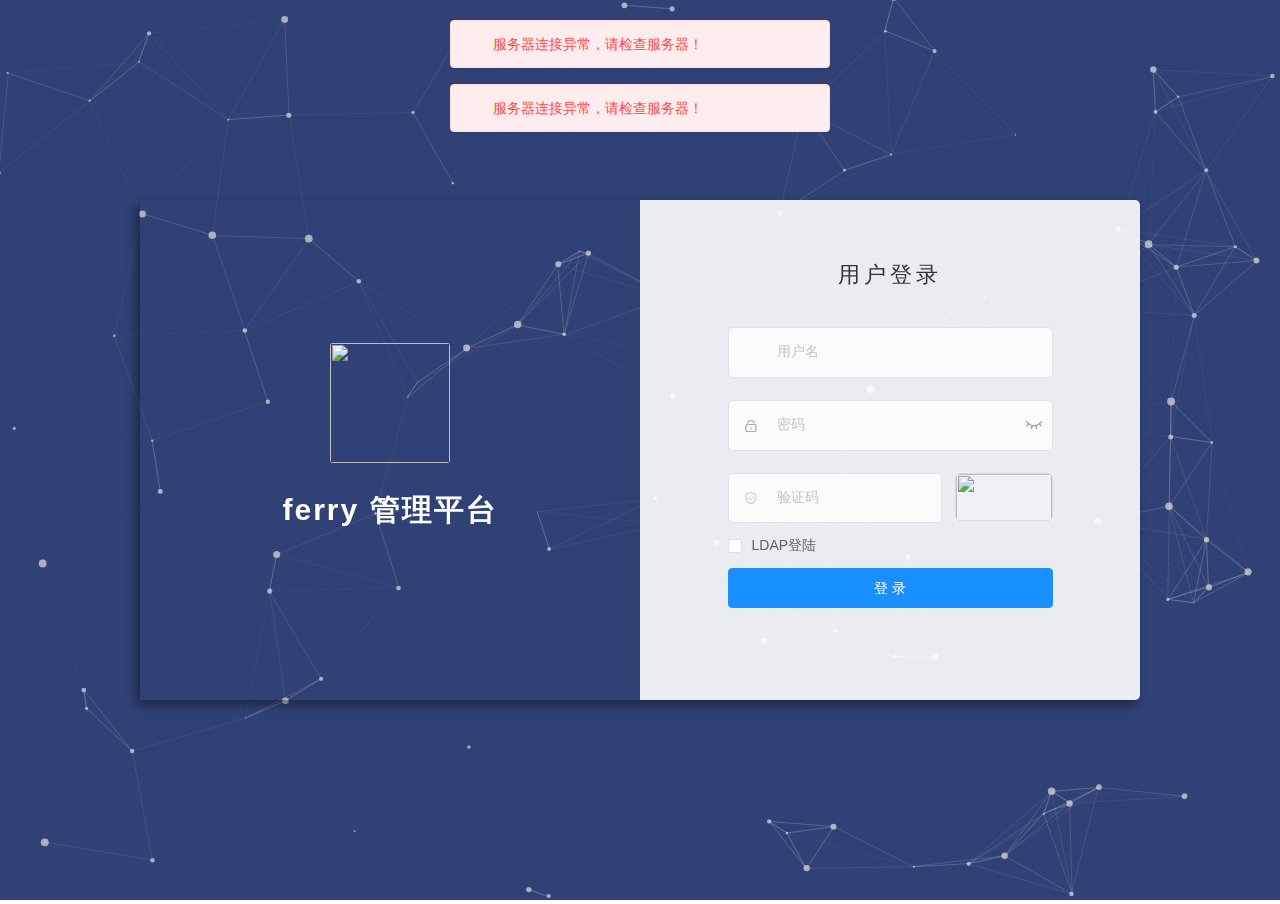
==== template/web/index.html @ cb10deef "feat: update front end" ====
<!DOCTYPE html><html><head><meta charset=utf-8><meta http-equiv=X-UA-Compatible content="IE=edge,chrome=1"><meta name=renderer content=webkit><meta name=viewport content="width=device-width,initial-scale=1,maximum-scale=1,user-scalable=no"><link rel=icon href=/favicon.ico><title>ferry 管理平台 - ferry</title><meta name=keywords content=ferry,vue,gin,go><meta name=description content="FERRY 管理平台"><style>html,
    body,
    #app {
      height: 100%;
      margin: 0px;
      padding: 0px;
    }

    .chromeframe {
      margin: 0.2em 0;
      background: #ccc;
      color: #000;
      padding: 0.2em 0;
    }

    #loader-wrapper {
      position: fixed;
      top: 0;
      left: 0;
      width: 100%;
      height: 100%;
      z-index: 999999;
    }

    #loader {
      display: block;
      position: relative;
      left: 50%;
      top: 50%;
      width: 150px;
      height: 150px;
      margin: -75px 0 0 -75px;
      border-radius: 50%;
      border: 3px solid transparent;
      border-top-color: #FFF;
      -webkit-animation: spin 2s linear infinite;
      -ms-animation: spin 2s linear infinite;
      -moz-animation: spin 2s linear infinite;
      -o-animation: spin 2s linear infinite;
      animation: spin 2s linear infinite;
      z-index: 1001;
    }

    #loader:before {
      content: "";
      position: absolute;
      top: 5px;
      left: 5px;
      right: 5px;
      bottom: 5px;
      border-radius: 50%;
      border: 3px solid transparent;
      border-top-color: #FFF;
      -webkit-animation: spin 3s linear infinite;
      -moz-animation: spin 3s linear infinite;
      -o-animation: spin 3s linear infinite;
      -ms-animation: spin 3s linear infinite;
      animation: spin 3s linear infinite;
    }

    #loader:after {
      content: "";
      position: absolute;
      top: 15px;
      left: 15px;
      right: 15px;
      bottom: 15px;
      border-radius: 50%;
      border: 3px solid transparent;
      border-top-color: #FFF;
      -moz-animation: spin 1.5s linear infinite;
      -o-animation: spin 1.5s linear infinite;
      -ms-animation: spin 1.5s linear infinite;
      -webkit-animation: spin 1.5s linear infinite;
      animation: spin 1.5s linear infinite;
    }


    @-webkit-keyframes spin {
      0% {
        -webkit-transform: rotate(0deg);
        -ms-transform: rotate(0deg);
        transform: rotate(0deg);
      }

      100% {
        -webkit-transform: rotate(360deg);
        -ms-transform: rotate(360deg);
        transform: rotate(360deg);
      }
    }

    @keyframes spin {
      0% {
        -webkit-transform: rotate(0deg);
        -ms-transform: rotate(0deg);
        transform: rotate(0deg);
      }

      100% {
        -webkit-transform: rotate(360deg);
        -ms-transform: rotate(360deg);
        transform: rotate(360deg);
      }
    }


    #loader-wrapper .loader-section {
      position: fixed;
      top: 0;
      width: 51%;
      height: 100%;
      background: #7171C6;
      z-index: 1000;
      -webkit-transform: translateX(0);
      -ms-transform: translateX(0);
      transform: translateX(0);
    }

    #loader-wrapper .loader-section.section-left {
      left: 0;
    }

    #loader-wrapper .loader-section.section-right {
      right: 0;
    }


    .loaded #loader-wrapper .loader-section.section-left {
      -webkit-transform: translateX(-100%);
      -ms-transform: translateX(-100%);
      transform: translateX(-100%);
      -webkit-transition: all 0.7s 0.3s cubic-bezier(0.645, 0.045, 0.355, 1.000);
      transition: all 0.7s 0.3s cubic-bezier(0.645, 0.045, 0.355, 1.000);
    }

    .loaded #loader-wrapper .loader-section.section-right {
      -webkit-transform: translateX(100%);
      -ms-transform: translateX(100%);
      transform: translateX(100%);
      -webkit-transition: all 0.7s 0.3s cubic-bezier(0.645, 0.045, 0.355, 1.000);
      transition: all 0.7s 0.3s cubic-bezier(0.645, 0.045, 0.355, 1.000);
    }

    .loaded #loader {
      opacity: 0;
      -webkit-transition: all 0.3s ease-out;
      transition: all 0.3s ease-out;
    }

    .loaded #loader-wrapper {
      visibility: hidden;
      -webkit-transform: translateY(-100%);
      -ms-transform: translateY(-100%);
      transform: translateY(-100%);
      -webkit-transition: all 0.3s 1s ease-out;
      transition: all 0.3s 1s ease-out;
    }

    .no-js #loader-wrapper {
      display: none;
    }

    .no-js h1 {
      color: #222222;
    }

    #loader-wrapper .load_title {
      font-family: 'Open Sans';
      color: #FFF;
      font-size: 19px;
      width: 100%;
      text-align: center;
      z-index: 9999999999999;
      position: absolute;
      top: 60%;
      opacity: 1;
      line-height: 30px;
    }

    #loader-wrapper .load_title span {
      font-weight: normal;
      font-style: italic;
      font-size: 13px;
      color: #FFF;
      opacity: 0.5;
    }</style><link href=/static/web/css/chunk-libs.e0901c26.css rel=stylesheet><link href=/static/web/css/app.5f72b3eb.css rel=stylesheet></head><body><div id=app><div id=loader-wrapper><div id=loader></div><div class="loader-section section-left"></div><div class="loader-section section-right"></div><div class=load_title>正在加载系统资源，请耐心等待</div></div></div><script src=/static/web/js/chunk-elementUI.62c83063.js></script><script src=/static/web/js/chunk-libs.375d8b83.js></script><script>(function(e){function n(n){for(var r,c,o=n[0],d=n[1],f=n[2],i=0,h=[];i<o.length;i++)c=o[i],u[c]&&h.push(u[c][0]),u[c]=0;for(r in d)Object.prototype.hasOwnProperty.call(d,r)&&(e[r]=d[r]);l&&l(n);while(h.length)h.shift()();return a.push.apply(a,f||[]),t()}function t(){for(var e,n=0;n<a.length;n++){for(var t=a[n],r=!0,c=1;c<t.length;c++){var o=t[c];0!==u[o]&&(r=!1)}r&&(a.splice(n--,1),e=d(d.s=t[0]))}return e}var r={},c={runtime:0},u={runtime:0},a=[];function o(e){return d.p+"static/web/js/"+({}[e]||e)+"."+{"chunk-2d0e2366":"f1804ae4","chunk-192165dd":"1620f5b5","chunk-2d2105d3":"a0b8ae96","chunk-2d230fe7":"50b874d0","chunk-2fb5ed3e":"72dccd5c","chunk-4c5113fa":"12494292","chunk-78a9f8db":"09db3ea7","chunk-3f4dd42e":"168ea0e4","chunk-8debfad4":"c00ed6bb","chunk-642b99a0":"1e5e7e27","chunk-cdb9cfb6":"efd436f4","chunk-23b9c8dc":"74bf1a54","chunk-748b566e":"dafaedc0","chunk-3fcb3aac":"32245bf8","chunk-0f6c8c63":"8adc1be2"}[e]+".js"}function d(n){if(r[n])return r[n].exports;var t=r[n]={i:n,l:!1,exports:{}};return e[n].call(t.exports,t,t.exports,d),t.l=!0,t.exports}d.e=function(e){var n=[],t={"chunk-2fb5ed3e":1,"chunk-78a9f8db":1,"chunk-3f4dd42e":1,"chunk-8debfad4":1,"chunk-642b99a0":1,"chunk-cdb9cfb6":1,"chunk-0f6c8c63":1};c[e]?n.push(c[e]):0!==c[e]&&t[e]&&n.push(c[e]=new Promise((function(n,t){for(var r="static/web/css/"+({}[e]||e)+"."+{"chunk-2d0e2366":"31d6cfe0","chunk-192165dd":"31d6cfe0","chunk-2d2105d3":"31d6cfe0","chunk-2d230fe7":"31d6cfe0","chunk-2fb5ed3e":"b1dd7a76","chunk-4c5113fa":"31d6cfe0","chunk-78a9f8db":"6d575c13","chunk-3f4dd42e":"29450020","chunk-8debfad4":"216217d8","chunk-642b99a0":"1b82a17e","chunk-cdb9cfb6":"8b55eeba","chunk-23b9c8dc":"31d6cfe0","chunk-748b566e":"31d6cfe0","chunk-3fcb3aac":"31d6cfe0","chunk-0f6c8c63":"613b7085"}[e]+".css",u=d.p+r,a=document.getElementsByTagName("link"),o=0;o<a.length;o++){var f=a[o],i=f.getAttribute("data-href")||f.getAttribute("href");if("stylesheet"===f.rel&&(i===r||i===u))return n()}var h=document.getElementsByTagName("style");for(o=0;o<h.length;o++){f=h[o],i=f.getAttribute("data-href");if(i===r||i===u)return n()}var l=document.createElement("link");l.rel="stylesheet",l.type="text/css",l.onload=n,l.onerror=function(n){var r=n&&n.target&&n.target.src||u,a=new Error("Loading CSS chunk "+e+" failed.\n("+r+")");a.request=r,delete c[e],l.parentNode.removeChild(l),t(a)},l.href=u;var b=document.getElementsByTagName("head")[0];b.appendChild(l)})).then((function(){c[e]=0})));var r=u[e];if(0!==r)if(r)n.push(r[2]);else{var a=new Promise((function(n,t){r=u[e]=[n,t]}));n.push(r[2]=a);var f,i=document.createElement("script");i.charset="utf-8",i.timeout=120,d.nc&&i.setAttribute("nonce",d.nc),i.src=o(e),f=function(n){i.onerror=i.onload=null,clearTimeout(h);var t=u[e];if(0!==t){if(t){var r=n&&("load"===n.type?"missing":n.type),c=n&&n.target&&n.target.src,a=new Error("Loading chunk "+e+" failed.\n("+r+": "+c+")");a.type=r,a.request=c,t[1](a)}u[e]=void 0}};var h=setTimeout((function(){f({type:"timeout",target:i})}),12e4);i.onerror=i.onload=f,document.head.appendChild(i)}return Promise.all(n)},d.m=e,d.c=r,d.d=function(e,n,t){d.o(e,n)||Object.defineProperty(e,n,{enumerable:!0,get:t})},d.r=function(e){"undefined"!==typeof Symbol&&Symbol.toStringTag&&Object.defineProperty(e,Symbol.toStringTag,{value:"Module"}),Object.defineProperty(e,"__esModule",{value:!0})},d.t=function(e,n){if(1&n&&(e=d(e)),8&n)return e;if(4&n&&"object"===typeof e&&e&&e.__esModule)return e;var t=Object.create(null);if(d.r(t),Object.defineProperty(t,"default",{enumerable:!0,value:e}),2&n&&"string"!=typeof e)for(var r in e)d.d(t,r,function(n){return e[n]}.bind(null,r));return t},d.n=function(e){var n=e&&e.__esModule?function(){return e["default"]}:function(){return e};return d.d(n,"a",n),n},d.o=function(e,n){return Object.prototype.hasOwnProperty.call(e,n)},d.p="/",d.oe=function(e){throw console.error(e),e};var f=window["webpackJsonp"]=window["webpackJsonp"]||[],i=f.push.bind(f);f.push=n,f=f.slice();for(var h=0;h<f.length;h++)n(f[h]);var l=i;t()})([]);</script><script src=/static/web/js/app.0653412d.js></script></body></html>
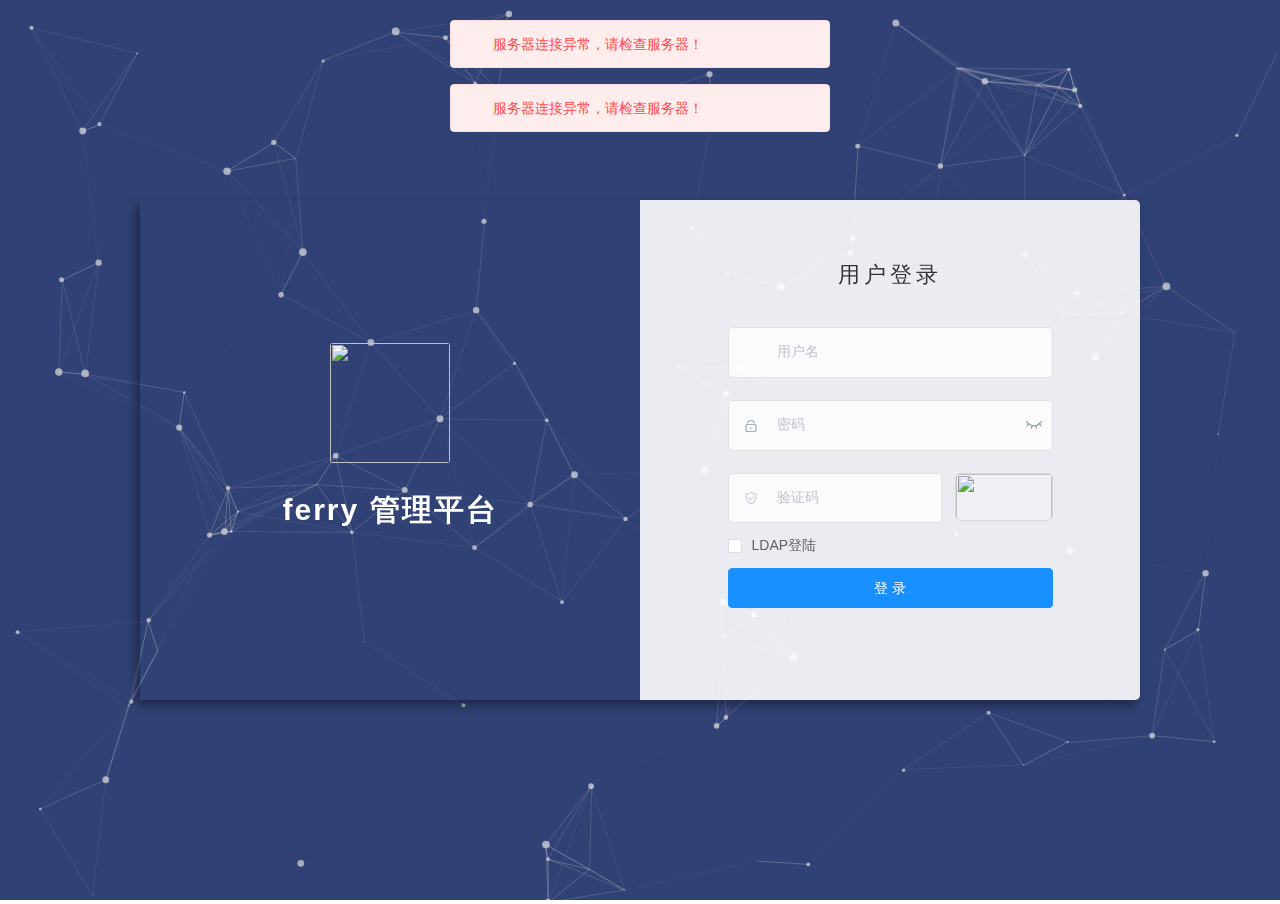
==== commit 182355e0: "feat: update front end" ====
--- a/template/web/index.html
+++ b/template/web/index.html
@@ -184,4 +184,4 @@
       font-size: 13px;
       color: #FFF;
       opacity: 0.5;
-    }</style><link href=/static/web/css/chunk-libs.e0901c26.css rel=stylesheet><link href=/static/web/css/app.5f72b3eb.css rel=stylesheet></head><body><div id=app><div id=loader-wrapper><div id=loader></div><div class="loader-section section-left"></div><div class="loader-section section-right"></div><div class=load_title>正在加载系统资源，请耐心等待</div></div></div><script src=/static/web/js/chunk-elementUI.62c83063.js></script><script src=/static/web/js/chunk-libs.375d8b83.js></script><script>(function(e){function n(n){for(var r,c,o=n[0],d=n[1],f=n[2],i=0,h=[];i<o.length;i++)c=o[i],u[c]&&h.push(u[c][0]),u[c]=0;for(r in d)Object.prototype.hasOwnProperty.call(d,r)&&(e[r]=d[r]);l&&l(n);while(h.length)h.shift()();return a.push.apply(a,f||[]),t()}function t(){for(var e,n=0;n<a.length;n++){for(var t=a[n],r=!0,c=1;c<t.length;c++){var o=t[c];0!==u[o]&&(r=!1)}r&&(a.splice(n--,1),e=d(d.s=t[0]))}return e}var r={},c={runtime:0},u={runtime:0},a=[];function o(e){return d.p+"static/web/js/"+({}[e]||e)+"."+{"chunk-2d0e2366":"f1804ae4","chunk-192165dd":"1620f5b5","chunk-2d2105d3":"a0b8ae96","chunk-2d230fe7":"50b874d0","chunk-2fb5ed3e":"72dccd5c","chunk-4c5113fa":"12494292","chunk-78a9f8db":"09db3ea7","chunk-3f4dd42e":"168ea0e4","chunk-8debfad4":"c00ed6bb","chunk-642b99a0":"1e5e7e27","chunk-cdb9cfb6":"efd436f4","chunk-23b9c8dc":"74bf1a54","chunk-748b566e":"dafaedc0","chunk-3fcb3aac":"32245bf8","chunk-0f6c8c63":"8adc1be2"}[e]+".js"}function d(n){if(r[n])return r[n].exports;var t=r[n]={i:n,l:!1,exports:{}};return e[n].call(t.exports,t,t.exports,d),t.l=!0,t.exports}d.e=function(e){var n=[],t={"chunk-2fb5ed3e":1,"chunk-78a9f8db":1,"chunk-3f4dd42e":1,"chunk-8debfad4":1,"chunk-642b99a0":1,"chunk-cdb9cfb6":1,"chunk-0f6c8c63":1};c[e]?n.push(c[e]):0!==c[e]&&t[e]&&n.push(c[e]=new Promise((function(n,t){for(var r="static/web/css/"+({}[e]||e)+"."+{"chunk-2d0e2366":"31d6cfe0","chunk-192165dd":"31d6cfe0","chunk-2d2105d3":"31d6cfe0","chunk-2d230fe7":"31d6cfe0","chunk-2fb5ed3e":"b1dd7a76","chunk-4c5113fa":"31d6cfe0","chunk-78a9f8db":"6d575c13","chunk-3f4dd42e":"29450020","chunk-8debfad4":"216217d8","chunk-642b99a0":"1b82a17e","chunk-cdb9cfb6":"8b55eeba","chunk-23b9c8dc":"31d6cfe0","chunk-748b566e":"31d6cfe0","chunk-3fcb3aac":"31d6cfe0","chunk-0f6c8c63":"613b7085"}[e]+".css",u=d.p+r,a=document.getElementsByTagName("link"),o=0;o<a.length;o++){var f=a[o],i=f.getAttribute("data-href")||f.getAttribute("href");if("stylesheet"===f.rel&&(i===r||i===u))return n()}var h=document.getElementsByTagName("style");for(o=0;o<h.length;o++){f=h[o],i=f.getAttribute("data-href");if(i===r||i===u)return n()}var l=document.createElement("link");l.rel="stylesheet",l.type="text/css",l.onload=n,l.onerror=function(n){var r=n&&n.target&&n.target.src||u,a=new Error("Loading CSS chunk "+e+" failed.\n("+r+")");a.request=r,delete c[e],l.parentNode.removeChild(l),t(a)},l.href=u;var b=document.getElementsByTagName("head")[0];b.appendChild(l)})).then((function(){c[e]=0})));var r=u[e];if(0!==r)if(r)n.push(r[2]);else{var a=new Promise((function(n,t){r=u[e]=[n,t]}));n.push(r[2]=a);var f,i=document.createElement("script");i.charset="utf-8",i.timeout=120,d.nc&&i.setAttribute("nonce",d.nc),i.src=o(e),f=function(n){i.onerror=i.onload=null,clearTimeout(h);var t=u[e];if(0!==t){if(t){var r=n&&("load"===n.type?"missing":n.type),c=n&&n.target&&n.target.src,a=new Error("Loading chunk "+e+" failed.\n("+r+": "+c+")");a.type=r,a.request=c,t[1](a)}u[e]=void 0}};var h=setTimeout((function(){f({type:"timeout",target:i})}),12e4);i.onerror=i.onload=f,document.head.appendChild(i)}return Promise.all(n)},d.m=e,d.c=r,d.d=function(e,n,t){d.o(e,n)||Object.defineProperty(e,n,{enumerable:!0,get:t})},d.r=function(e){"undefined"!==typeof Symbol&&Symbol.toStringTag&&Object.defineProperty(e,Symbol.toStringTag,{value:"Module"}),Object.defineProperty(e,"__esModule",{value:!0})},d.t=function(e,n){if(1&n&&(e=d(e)),8&n)return e;if(4&n&&"object"===typeof e&&e&&e.__esModule)return e;var t=Object.create(null);if(d.r(t),Object.defineProperty(t,"default",{enumerable:!0,value:e}),2&n&&"string"!=typeof e)for(var r in e)d.d(t,r,function(n){return e[n]}.bind(null,r));return t},d.n=function(e){var n=e&&e.__esModule?function(){return e["default"]}:function(){return e};return d.d(n,"a",n),n},d.o=function(e,n){return Object.prototype.hasOwnProperty.call(e,n)},d.p="/",d.oe=function(e){throw console.error(e),e};var f=window["webpackJsonp"]=window["webpackJsonp"]||[],i=f.push.bind(f);f.push=n,f=f.slice();for(var h=0;h<f.length;h++)n(f[h]);var l=i;t()})([]);</script><script src=/static/web/js/app.0653412d.js></script></body></html>+    }</style><link href=/static/web/css/chunk-libs.e0901c26.css rel=stylesheet><link href=/static/web/css/app.5f72b3eb.css rel=stylesheet></head><body><div id=app><div id=loader-wrapper><div id=loader></div><div class="loader-section section-left"></div><div class="loader-section section-right"></div><div class=load_title>正在加载系统资源，请耐心等待</div></div></div><script src=/static/web/js/chunk-elementUI.62c83063.js></script><script src=/static/web/js/chunk-libs.375d8b83.js></script><script>(function(e){function n(n){for(var r,c,o=n[0],d=n[1],f=n[2],i=0,h=[];i<o.length;i++)c=o[i],u[c]&&h.push(u[c][0]),u[c]=0;for(r in d)Object.prototype.hasOwnProperty.call(d,r)&&(e[r]=d[r]);l&&l(n);while(h.length)h.shift()();return a.push.apply(a,f||[]),t()}function t(){for(var e,n=0;n<a.length;n++){for(var t=a[n],r=!0,c=1;c<t.length;c++){var o=t[c];0!==u[o]&&(r=!1)}r&&(a.splice(n--,1),e=d(d.s=t[0]))}return e}var r={},c={runtime:0},u={runtime:0},a=[];function o(e){return d.p+"static/web/js/"+({}[e]||e)+"."+{"chunk-2d0e2366":"f1804ae4","chunk-192165dd":"cb90a389","chunk-2d2105d3":"a0b8ae96","chunk-2d230fe7":"50b874d0","chunk-2fb5ed3e":"72dccd5c","chunk-4c5113fa":"12494292","chunk-78a9f8db":"09db3ea7","chunk-3f4dd42e":"9ab95e9f","chunk-8debfad4":"c00ed6bb","chunk-642b99a0":"1e5e7e27","chunk-cdb9cfb6":"efd436f4","chunk-23b9c8dc":"74bf1a54","chunk-748b566e":"dafaedc0","chunk-3fcb3aac":"32245bf8","chunk-0f6c8c63":"8adc1be2"}[e]+".js"}function d(n){if(r[n])return r[n].exports;var t=r[n]={i:n,l:!1,exports:{}};return e[n].call(t.exports,t,t.exports,d),t.l=!0,t.exports}d.e=function(e){var n=[],t={"chunk-2fb5ed3e":1,"chunk-78a9f8db":1,"chunk-3f4dd42e":1,"chunk-8debfad4":1,"chunk-642b99a0":1,"chunk-cdb9cfb6":1,"chunk-0f6c8c63":1};c[e]?n.push(c[e]):0!==c[e]&&t[e]&&n.push(c[e]=new Promise((function(n,t){for(var r="static/web/css/"+({}[e]||e)+"."+{"chunk-2d0e2366":"31d6cfe0","chunk-192165dd":"31d6cfe0","chunk-2d2105d3":"31d6cfe0","chunk-2d230fe7":"31d6cfe0","chunk-2fb5ed3e":"b1dd7a76","chunk-4c5113fa":"31d6cfe0","chunk-78a9f8db":"6d575c13","chunk-3f4dd42e":"29450020","chunk-8debfad4":"216217d8","chunk-642b99a0":"1b82a17e","chunk-cdb9cfb6":"8b55eeba","chunk-23b9c8dc":"31d6cfe0","chunk-748b566e":"31d6cfe0","chunk-3fcb3aac":"31d6cfe0","chunk-0f6c8c63":"613b7085"}[e]+".css",u=d.p+r,a=document.getElementsByTagName("link"),o=0;o<a.length;o++){var f=a[o],i=f.getAttribute("data-href")||f.getAttribute("href");if("stylesheet"===f.rel&&(i===r||i===u))return n()}var h=document.getElementsByTagName("style");for(o=0;o<h.length;o++){f=h[o],i=f.getAttribute("data-href");if(i===r||i===u)return n()}var l=document.createElement("link");l.rel="stylesheet",l.type="text/css",l.onload=n,l.onerror=function(n){var r=n&&n.target&&n.target.src||u,a=new Error("Loading CSS chunk "+e+" failed.\n("+r+")");a.request=r,delete c[e],l.parentNode.removeChild(l),t(a)},l.href=u;var b=document.getElementsByTagName("head")[0];b.appendChild(l)})).then((function(){c[e]=0})));var r=u[e];if(0!==r)if(r)n.push(r[2]);else{var a=new Promise((function(n,t){r=u[e]=[n,t]}));n.push(r[2]=a);var f,i=document.createElement("script");i.charset="utf-8",i.timeout=120,d.nc&&i.setAttribute("nonce",d.nc),i.src=o(e),f=function(n){i.onerror=i.onload=null,clearTimeout(h);var t=u[e];if(0!==t){if(t){var r=n&&("load"===n.type?"missing":n.type),c=n&&n.target&&n.target.src,a=new Error("Loading chunk "+e+" failed.\n("+r+": "+c+")");a.type=r,a.request=c,t[1](a)}u[e]=void 0}};var h=setTimeout((function(){f({type:"timeout",target:i})}),12e4);i.onerror=i.onload=f,document.head.appendChild(i)}return Promise.all(n)},d.m=e,d.c=r,d.d=function(e,n,t){d.o(e,n)||Object.defineProperty(e,n,{enumerable:!0,get:t})},d.r=function(e){"undefined"!==typeof Symbol&&Symbol.toStringTag&&Object.defineProperty(e,Symbol.toStringTag,{value:"Module"}),Object.defineProperty(e,"__esModule",{value:!0})},d.t=function(e,n){if(1&n&&(e=d(e)),8&n)return e;if(4&n&&"object"===typeof e&&e&&e.__esModule)return e;var t=Object.create(null);if(d.r(t),Object.defineProperty(t,"default",{enumerable:!0,value:e}),2&n&&"string"!=typeof e)for(var r in e)d.d(t,r,function(n){return e[n]}.bind(null,r));return t},d.n=function(e){var n=e&&e.__esModule?function(){return e["default"]}:function(){return e};return d.d(n,"a",n),n},d.o=function(e,n){return Object.prototype.hasOwnProperty.call(e,n)},d.p="/",d.oe=function(e){throw console.error(e),e};var f=window["webpackJsonp"]=window["webpackJsonp"]||[],i=f.push.bind(f);f.push=n,f=f.slice();for(var h=0;h<f.length;h++)n(f[h]);var l=i;t()})([]);</script><script src=/static/web/js/app.78162c06.js></script></body></html>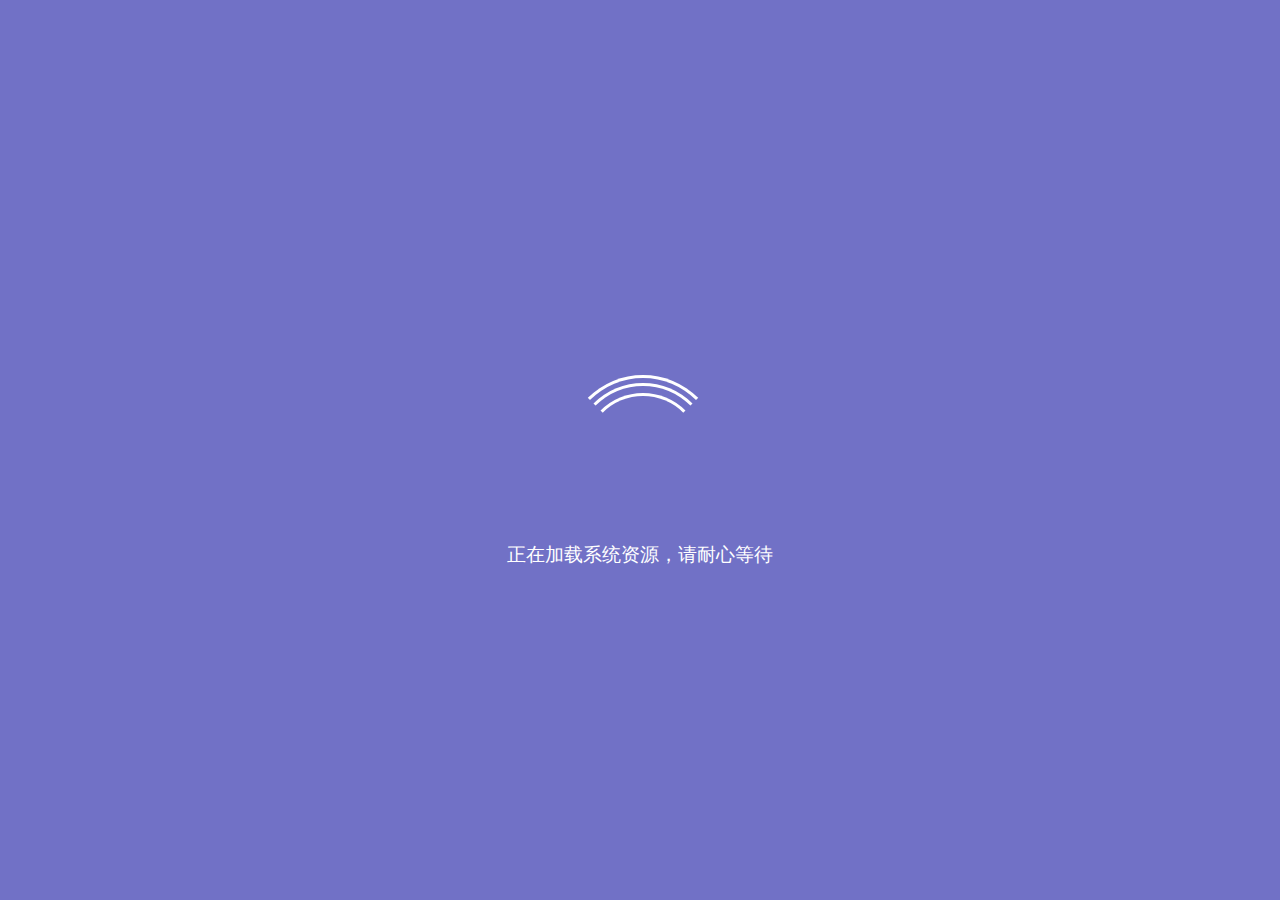
==== commit 858f8933: "fix: 调整代码" ====
--- a/template/web/index.html
+++ b/template/web/index.html
@@ -184,4 +184,4 @@
       font-size: 13px;
       color: #FFF;
       opacity: 0.5;
-    }</style><link href=/static/web/css/chunk-libs.e0901c26.css rel=stylesheet><link href=/static/web/css/app.5f72b3eb.css rel=stylesheet></head><body><div id=app><div id=loader-wrapper><div id=loader></div><div class="loader-section section-left"></div><div class="loader-section section-right"></div><div class=load_title>正在加载系统资源，请耐心等待</div></div></div><script src=/static/web/js/chunk-elementUI.62c83063.js></script><script src=/static/web/js/chunk-libs.375d8b83.js></script><script>(function(e){function n(n){for(var r,c,o=n[0],d=n[1],f=n[2],i=0,h=[];i<o.length;i++)c=o[i],u[c]&&h.push(u[c][0]),u[c]=0;for(r in d)Object.prototype.hasOwnProperty.call(d,r)&&(e[r]=d[r]);l&&l(n);while(h.length)h.shift()();return a.push.apply(a,f||[]),t()}function t(){for(var e,n=0;n<a.length;n++){for(var t=a[n],r=!0,c=1;c<t.length;c++){var o=t[c];0!==u[o]&&(r=!1)}r&&(a.splice(n--,1),e=d(d.s=t[0]))}return e}var r={},c={runtime:0},u={runtime:0},a=[];function o(e){return d.p+"static/web/js/"+({}[e]||e)+"."+{"chunk-2d0e2366":"f1804ae4","chunk-192165dd":"cb90a389","chunk-2d2105d3":"a0b8ae96","chunk-2d230fe7":"50b874d0","chunk-2fb5ed3e":"72dccd5c","chunk-4c5113fa":"12494292","chunk-78a9f8db":"09db3ea7","chunk-3f4dd42e":"9ab95e9f","chunk-8debfad4":"c00ed6bb","chunk-642b99a0":"1e5e7e27","chunk-cdb9cfb6":"efd436f4","chunk-23b9c8dc":"74bf1a54","chunk-748b566e":"dafaedc0","chunk-3fcb3aac":"32245bf8","chunk-0f6c8c63":"8adc1be2"}[e]+".js"}function d(n){if(r[n])return r[n].exports;var t=r[n]={i:n,l:!1,exports:{}};return e[n].call(t.exports,t,t.exports,d),t.l=!0,t.exports}d.e=function(e){var n=[],t={"chunk-2fb5ed3e":1,"chunk-78a9f8db":1,"chunk-3f4dd42e":1,"chunk-8debfad4":1,"chunk-642b99a0":1,"chunk-cdb9cfb6":1,"chunk-0f6c8c63":1};c[e]?n.push(c[e]):0!==c[e]&&t[e]&&n.push(c[e]=new Promise((function(n,t){for(var r="static/web/css/"+({}[e]||e)+"."+{"chunk-2d0e2366":"31d6cfe0","chunk-192165dd":"31d6cfe0","chunk-2d2105d3":"31d6cfe0","chunk-2d230fe7":"31d6cfe0","chunk-2fb5ed3e":"b1dd7a76","chunk-4c5113fa":"31d6cfe0","chunk-78a9f8db":"6d575c13","chunk-3f4dd42e":"29450020","chunk-8debfad4":"216217d8","chunk-642b99a0":"1b82a17e","chunk-cdb9cfb6":"8b55eeba","chunk-23b9c8dc":"31d6cfe0","chunk-748b566e":"31d6cfe0","chunk-3fcb3aac":"31d6cfe0","chunk-0f6c8c63":"613b7085"}[e]+".css",u=d.p+r,a=document.getElementsByTagName("link"),o=0;o<a.length;o++){var f=a[o],i=f.getAttribute("data-href")||f.getAttribute("href");if("stylesheet"===f.rel&&(i===r||i===u))return n()}var h=document.getElementsByTagName("style");for(o=0;o<h.length;o++){f=h[o],i=f.getAttribute("data-href");if(i===r||i===u)return n()}var l=document.createElement("link");l.rel="stylesheet",l.type="text/css",l.onload=n,l.onerror=function(n){var r=n&&n.target&&n.target.src||u,a=new Error("Loading CSS chunk "+e+" failed.\n("+r+")");a.request=r,delete c[e],l.parentNode.removeChild(l),t(a)},l.href=u;var b=document.getElementsByTagName("head")[0];b.appendChild(l)})).then((function(){c[e]=0})));var r=u[e];if(0!==r)if(r)n.push(r[2]);else{var a=new Promise((function(n,t){r=u[e]=[n,t]}));n.push(r[2]=a);var f,i=document.createElement("script");i.charset="utf-8",i.timeout=120,d.nc&&i.setAttribute("nonce",d.nc),i.src=o(e),f=function(n){i.onerror=i.onload=null,clearTimeout(h);var t=u[e];if(0!==t){if(t){var r=n&&("load"===n.type?"missing":n.type),c=n&&n.target&&n.target.src,a=new Error("Loading chunk "+e+" failed.\n("+r+": "+c+")");a.type=r,a.request=c,t[1](a)}u[e]=void 0}};var h=setTimeout((function(){f({type:"timeout",target:i})}),12e4);i.onerror=i.onload=f,document.head.appendChild(i)}return Promise.all(n)},d.m=e,d.c=r,d.d=function(e,n,t){d.o(e,n)||Object.defineProperty(e,n,{enumerable:!0,get:t})},d.r=function(e){"undefined"!==typeof Symbol&&Symbol.toStringTag&&Object.defineProperty(e,Symbol.toStringTag,{value:"Module"}),Object.defineProperty(e,"__esModule",{value:!0})},d.t=function(e,n){if(1&n&&(e=d(e)),8&n)return e;if(4&n&&"object"===typeof e&&e&&e.__esModule)return e;var t=Object.create(null);if(d.r(t),Object.defineProperty(t,"default",{enumerable:!0,value:e}),2&n&&"string"!=typeof e)for(var r in e)d.d(t,r,function(n){return e[n]}.bind(null,r));return t},d.n=function(e){var n=e&&e.__esModule?function(){return e["default"]}:function(){return e};return d.d(n,"a",n),n},d.o=function(e,n){return Object.prototype.hasOwnProperty.call(e,n)},d.p="/",d.oe=function(e){throw console.error(e),e};var f=window["webpackJsonp"]=window["webpackJsonp"]||[],i=f.push.bind(f);f.push=n,f=f.slice();for(var h=0;h<f.length;h++)n(f[h]);var l=i;t()})([]);</script><script src=/static/web/js/app.78162c06.js></script></body></html>+    }</style><link href=/static/web/css/chunk-libs.e0901c26.css rel=stylesheet><link href=/static/web/css/app.5f72b3eb.css rel=stylesheet></head><body><div id=app><div id=loader-wrapper><div id=loader></div><div class="loader-section section-left"></div><div class="loader-section section-right"></div><div class=load_title>正在加载系统资源，请耐心等待</div></div></div><script src=/static/web/js/chunk-elementUI.62c83063.js></script><script src=/static/web/js/chunk-libs.375d8b83.js></script><script>(function(e){function n(n){for(var r,c,d=n[0],o=n[1],f=n[2],i=0,h=[];i<d.length;i++)c=d[i],u[c]&&h.push(u[c][0]),u[c]=0;for(r in o)Object.prototype.hasOwnProperty.call(o,r)&&(e[r]=o[r]);l&&l(n);while(h.length)h.shift()();return a.push.apply(a,f||[]),t()}function t(){for(var e,n=0;n<a.length;n++){for(var t=a[n],r=!0,c=1;c<t.length;c++){var d=t[c];0!==u[d]&&(r=!1)}r&&(a.splice(n--,1),e=o(o.s=t[0]))}return e}var r={},c={runtime:0},u={runtime:0},a=[];function d(e){return o.p+"static/web/js/"+({}[e]||e)+"."+{"chunk-2d0e2366":"f1804ae4","chunk-192165dd":"dde3310a","chunk-2d2105d3":"a0b8ae96","chunk-2d230fe7":"50b874d0","chunk-2fb5ed3e":"72dccd5c","chunk-4c5113fa":"12494292","chunk-78a9f8db":"09db3ea7","chunk-3f4dd42e":"a1817b23","chunk-8debfad4":"c00ed6bb","chunk-642b99a0":"1e5e7e27","chunk-cdb9cfb6":"efd436f4","chunk-23b9c8dc":"74bf1a54","chunk-748b566e":"dafaedc0","chunk-3fcb3aac":"32245bf8","chunk-0f6c8c63":"8ce4db18"}[e]+".js"}function o(n){if(r[n])return r[n].exports;var t=r[n]={i:n,l:!1,exports:{}};return e[n].call(t.exports,t,t.exports,o),t.l=!0,t.exports}o.e=function(e){var n=[],t={"chunk-2fb5ed3e":1,"chunk-78a9f8db":1,"chunk-3f4dd42e":1,"chunk-8debfad4":1,"chunk-642b99a0":1,"chunk-cdb9cfb6":1,"chunk-0f6c8c63":1};c[e]?n.push(c[e]):0!==c[e]&&t[e]&&n.push(c[e]=new Promise((function(n,t){for(var r="static/web/css/"+({}[e]||e)+"."+{"chunk-2d0e2366":"31d6cfe0","chunk-192165dd":"31d6cfe0","chunk-2d2105d3":"31d6cfe0","chunk-2d230fe7":"31d6cfe0","chunk-2fb5ed3e":"b1dd7a76","chunk-4c5113fa":"31d6cfe0","chunk-78a9f8db":"6d575c13","chunk-3f4dd42e":"29450020","chunk-8debfad4":"216217d8","chunk-642b99a0":"1b82a17e","chunk-cdb9cfb6":"8b55eeba","chunk-23b9c8dc":"31d6cfe0","chunk-748b566e":"31d6cfe0","chunk-3fcb3aac":"31d6cfe0","chunk-0f6c8c63":"613b7085"}[e]+".css",u=o.p+r,a=document.getElementsByTagName("link"),d=0;d<a.length;d++){var f=a[d],i=f.getAttribute("data-href")||f.getAttribute("href");if("stylesheet"===f.rel&&(i===r||i===u))return n()}var h=document.getElementsByTagName("style");for(d=0;d<h.length;d++){f=h[d],i=f.getAttribute("data-href");if(i===r||i===u)return n()}var l=document.createElement("link");l.rel="stylesheet",l.type="text/css",l.onload=n,l.onerror=function(n){var r=n&&n.target&&n.target.src||u,a=new Error("Loading CSS chunk "+e+" failed.\n("+r+")");a.request=r,delete c[e],l.parentNode.removeChild(l),t(a)},l.href=u;var b=document.getElementsByTagName("head")[0];b.appendChild(l)})).then((function(){c[e]=0})));var r=u[e];if(0!==r)if(r)n.push(r[2]);else{var a=new Promise((function(n,t){r=u[e]=[n,t]}));n.push(r[2]=a);var f,i=document.createElement("script");i.charset="utf-8",i.timeout=120,o.nc&&i.setAttribute("nonce",o.nc),i.src=d(e),f=function(n){i.onerror=i.onload=null,clearTimeout(h);var t=u[e];if(0!==t){if(t){var r=n&&("load"===n.type?"missing":n.type),c=n&&n.target&&n.target.src,a=new Error("Loading chunk "+e+" failed.\n("+r+": "+c+")");a.type=r,a.request=c,t[1](a)}u[e]=void 0}};var h=setTimeout((function(){f({type:"timeout",target:i})}),12e4);i.onerror=i.onload=f,document.head.appendChild(i)}return Promise.all(n)},o.m=e,o.c=r,o.d=function(e,n,t){o.o(e,n)||Object.defineProperty(e,n,{enumerable:!0,get:t})},o.r=function(e){"undefined"!==typeof Symbol&&Symbol.toStringTag&&Object.defineProperty(e,Symbol.toStringTag,{value:"Module"}),Object.defineProperty(e,"__esModule",{value:!0})},o.t=function(e,n){if(1&n&&(e=o(e)),8&n)return e;if(4&n&&"object"===typeof e&&e&&e.__esModule)return e;var t=Object.create(null);if(o.r(t),Object.defineProperty(t,"default",{enumerable:!0,value:e}),2&n&&"string"!=typeof e)for(var r in e)o.d(t,r,function(n){return e[n]}.bind(null,r));return t},o.n=function(e){var n=e&&e.__esModule?function(){return e["default"]}:function(){return e};return o.d(n,"a",n),n},o.o=function(e,n){return Object.prototype.hasOwnProperty.call(e,n)},o.p="/",o.oe=function(e){throw console.error(e),e};var f=window["webpackJsonp"]=window["webpackJsonp"]||[],i=f.push.bind(f);f.push=n,f=f.slice();for(var h=0;h<f.length;h++)n(f[h]);var l=i;t()})([]);</script><script src=/static/web/js/app.b32f992c.js></script></body></html>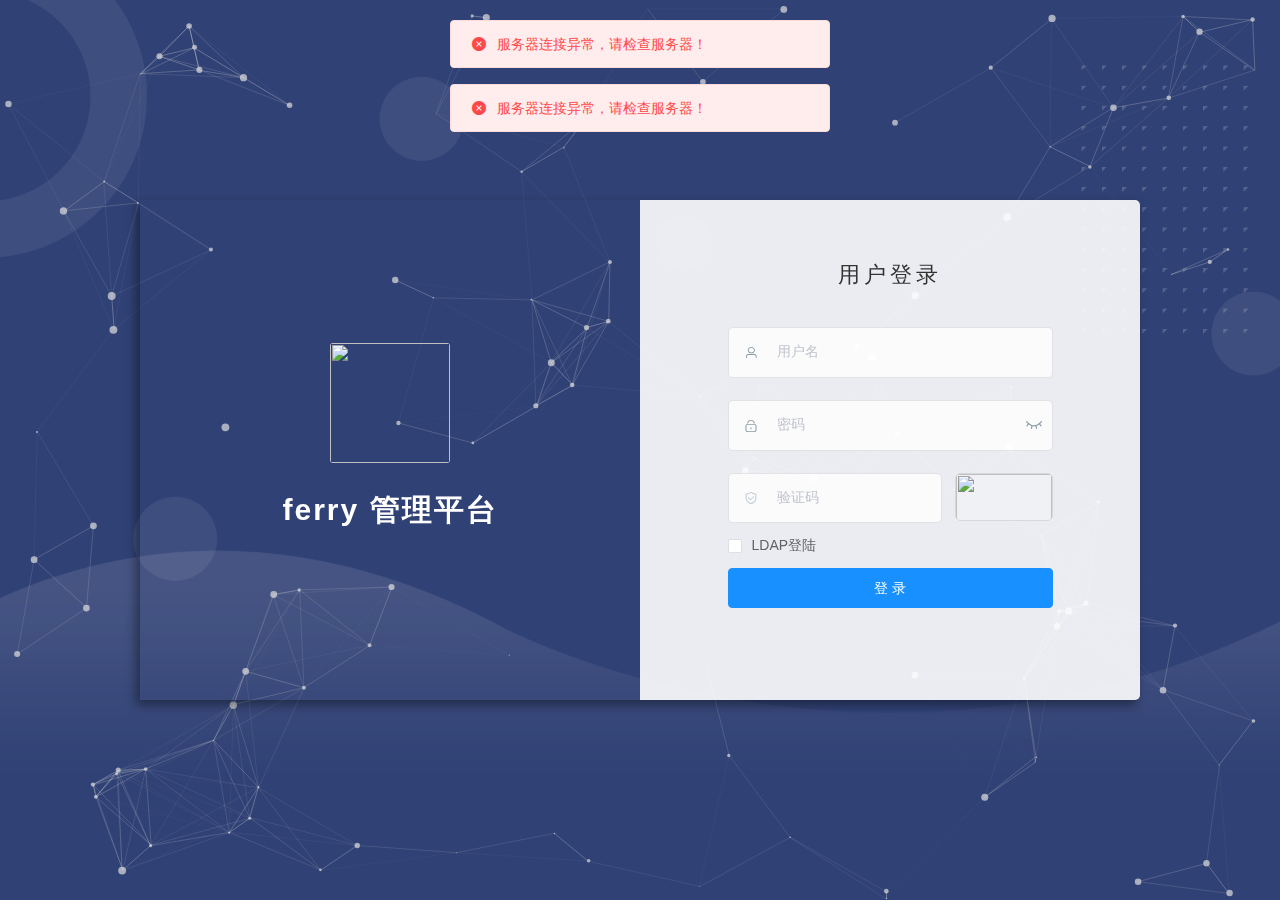
==== commit 6c721a7f: "fix: code update" ====
--- a/template/web/index.html
+++ b/template/web/index.html
@@ -184,4 +184,4 @@
       font-size: 13px;
       color: #FFF;
       opacity: 0.5;
-    }</style><link href=/static/web/css/chunk-libs.e0901c26.css rel=stylesheet><link href=/static/web/css/app.5f72b3eb.css rel=stylesheet></head><body><div id=app><div id=loader-wrapper><div id=loader></div><div class="loader-section section-left"></div><div class="loader-section section-right"></div><div class=load_title>正在加载系统资源，请耐心等待</div></div></div><script src=/static/web/js/chunk-elementUI.62c83063.js></script><script src=/static/web/js/chunk-libs.375d8b83.js></script><script>(function(e){function n(n){for(var r,c,d=n[0],o=n[1],f=n[2],i=0,h=[];i<d.length;i++)c=d[i],u[c]&&h.push(u[c][0]),u[c]=0;for(r in o)Object.prototype.hasOwnProperty.call(o,r)&&(e[r]=o[r]);l&&l(n);while(h.length)h.shift()();return a.push.apply(a,f||[]),t()}function t(){for(var e,n=0;n<a.length;n++){for(var t=a[n],r=!0,c=1;c<t.length;c++){var d=t[c];0!==u[d]&&(r=!1)}r&&(a.splice(n--,1),e=o(o.s=t[0]))}return e}var r={},c={runtime:0},u={runtime:0},a=[];function d(e){return o.p+"static/web/js/"+({}[e]||e)+"."+{"chunk-2d0e2366":"f1804ae4","chunk-192165dd":"dde3310a","chunk-2d2105d3":"a0b8ae96","chunk-2d230fe7":"50b874d0","chunk-2fb5ed3e":"72dccd5c","chunk-4c5113fa":"12494292","chunk-78a9f8db":"09db3ea7","chunk-3f4dd42e":"a1817b23","chunk-8debfad4":"c00ed6bb","chunk-642b99a0":"1e5e7e27","chunk-cdb9cfb6":"efd436f4","chunk-23b9c8dc":"74bf1a54","chunk-748b566e":"dafaedc0","chunk-3fcb3aac":"32245bf8","chunk-0f6c8c63":"8ce4db18"}[e]+".js"}function o(n){if(r[n])return r[n].exports;var t=r[n]={i:n,l:!1,exports:{}};return e[n].call(t.exports,t,t.exports,o),t.l=!0,t.exports}o.e=function(e){var n=[],t={"chunk-2fb5ed3e":1,"chunk-78a9f8db":1,"chunk-3f4dd42e":1,"chunk-8debfad4":1,"chunk-642b99a0":1,"chunk-cdb9cfb6":1,"chunk-0f6c8c63":1};c[e]?n.push(c[e]):0!==c[e]&&t[e]&&n.push(c[e]=new Promise((function(n,t){for(var r="static/web/css/"+({}[e]||e)+"."+{"chunk-2d0e2366":"31d6cfe0","chunk-192165dd":"31d6cfe0","chunk-2d2105d3":"31d6cfe0","chunk-2d230fe7":"31d6cfe0","chunk-2fb5ed3e":"b1dd7a76","chunk-4c5113fa":"31d6cfe0","chunk-78a9f8db":"6d575c13","chunk-3f4dd42e":"29450020","chunk-8debfad4":"216217d8","chunk-642b99a0":"1b82a17e","chunk-cdb9cfb6":"8b55eeba","chunk-23b9c8dc":"31d6cfe0","chunk-748b566e":"31d6cfe0","chunk-3fcb3aac":"31d6cfe0","chunk-0f6c8c63":"613b7085"}[e]+".css",u=o.p+r,a=document.getElementsByTagName("link"),d=0;d<a.length;d++){var f=a[d],i=f.getAttribute("data-href")||f.getAttribute("href");if("stylesheet"===f.rel&&(i===r||i===u))return n()}var h=document.getElementsByTagName("style");for(d=0;d<h.length;d++){f=h[d],i=f.getAttribute("data-href");if(i===r||i===u)return n()}var l=document.createElement("link");l.rel="stylesheet",l.type="text/css",l.onload=n,l.onerror=function(n){var r=n&&n.target&&n.target.src||u,a=new Error("Loading CSS chunk "+e+" failed.\n("+r+")");a.request=r,delete c[e],l.parentNode.removeChild(l),t(a)},l.href=u;var b=document.getElementsByTagName("head")[0];b.appendChild(l)})).then((function(){c[e]=0})));var r=u[e];if(0!==r)if(r)n.push(r[2]);else{var a=new Promise((function(n,t){r=u[e]=[n,t]}));n.push(r[2]=a);var f,i=document.createElement("script");i.charset="utf-8",i.timeout=120,o.nc&&i.setAttribute("nonce",o.nc),i.src=d(e),f=function(n){i.onerror=i.onload=null,clearTimeout(h);var t=u[e];if(0!==t){if(t){var r=n&&("load"===n.type?"missing":n.type),c=n&&n.target&&n.target.src,a=new Error("Loading chunk "+e+" failed.\n("+r+": "+c+")");a.type=r,a.request=c,t[1](a)}u[e]=void 0}};var h=setTimeout((function(){f({type:"timeout",target:i})}),12e4);i.onerror=i.onload=f,document.head.appendChild(i)}return Promise.all(n)},o.m=e,o.c=r,o.d=function(e,n,t){o.o(e,n)||Object.defineProperty(e,n,{enumerable:!0,get:t})},o.r=function(e){"undefined"!==typeof Symbol&&Symbol.toStringTag&&Object.defineProperty(e,Symbol.toStringTag,{value:"Module"}),Object.defineProperty(e,"__esModule",{value:!0})},o.t=function(e,n){if(1&n&&(e=o(e)),8&n)return e;if(4&n&&"object"===typeof e&&e&&e.__esModule)return e;var t=Object.create(null);if(o.r(t),Object.defineProperty(t,"default",{enumerable:!0,value:e}),2&n&&"string"!=typeof e)for(var r in e)o.d(t,r,function(n){return e[n]}.bind(null,r));return t},o.n=function(e){var n=e&&e.__esModule?function(){return e["default"]}:function(){return e};return o.d(n,"a",n),n},o.o=function(e,n){return Object.prototype.hasOwnProperty.call(e,n)},o.p="/",o.oe=function(e){throw console.error(e),e};var f=window["webpackJsonp"]=window["webpackJsonp"]||[],i=f.push.bind(f);f.push=n,f=f.slice();for(var h=0;h<f.length;h++)n(f[h]);var l=i;t()})([]);</script><script src=/static/web/js/app.b32f992c.js></script></body></html>+    }</style><link href=/static/web/css/chunk-libs.e0901c26.css rel=stylesheet><link href=/static/web/css/app.5f72b3eb.css rel=stylesheet></head><body><div id=app><div id=loader-wrapper><div id=loader></div><div class="loader-section section-left"></div><div class="loader-section section-right"></div><div class=load_title>正在加载系统资源，请耐心等待</div></div></div><script src=/static/web/js/chunk-elementUI.62c83063.js></script><script src=/static/web/js/chunk-libs.ffeede7c.js></script><script>(function(e){function n(n){for(var r,c,a=n[0],o=n[1],f=n[2],i=0,h=[];i<a.length;i++)c=a[i],u[c]&&h.push(u[c][0]),u[c]=0;for(r in o)Object.prototype.hasOwnProperty.call(o,r)&&(e[r]=o[r]);l&&l(n);while(h.length)h.shift()();return d.push.apply(d,f||[]),t()}function t(){for(var e,n=0;n<d.length;n++){for(var t=d[n],r=!0,c=1;c<t.length;c++){var a=t[c];0!==u[a]&&(r=!1)}r&&(d.splice(n--,1),e=o(o.s=t[0]))}return e}var r={},c={runtime:0},u={runtime:0},d=[];function a(e){return o.p+"static/web/js/"+({}[e]||e)+"."+{"chunk-2d0e2366":"f1804ae4","chunk-192165dd":"dde3310a","chunk-2d2105d3":"a0b8ae96","chunk-2d230fe7":"50b874d0","chunk-2fb5ed3e":"72dccd5c","chunk-4c5113fa":"12494292","chunk-78a9f8db":"09db3ea7","chunk-3f4dd42e":"20a2cf8f","chunk-8debfad4":"c00ed6bb","chunk-642b99a0":"1e5e7e27","chunk-cdb9cfb6":"efd436f4","chunk-23b9c8dc":"74bf1a54","chunk-748b566e":"dafaedc0","chunk-b44a81f4":"cb79dcdc","chunk-0f6c8c63":"2d8bf4e6"}[e]+".js"}function o(n){if(r[n])return r[n].exports;var t=r[n]={i:n,l:!1,exports:{}};return e[n].call(t.exports,t,t.exports,o),t.l=!0,t.exports}o.e=function(e){var n=[],t={"chunk-2fb5ed3e":1,"chunk-78a9f8db":1,"chunk-3f4dd42e":1,"chunk-8debfad4":1,"chunk-642b99a0":1,"chunk-cdb9cfb6":1,"chunk-0f6c8c63":1};c[e]?n.push(c[e]):0!==c[e]&&t[e]&&n.push(c[e]=new Promise((function(n,t){for(var r="static/web/css/"+({}[e]||e)+"."+{"chunk-2d0e2366":"31d6cfe0","chunk-192165dd":"31d6cfe0","chunk-2d2105d3":"31d6cfe0","chunk-2d230fe7":"31d6cfe0","chunk-2fb5ed3e":"b1dd7a76","chunk-4c5113fa":"31d6cfe0","chunk-78a9f8db":"6d575c13","chunk-3f4dd42e":"29450020","chunk-8debfad4":"216217d8","chunk-642b99a0":"1b82a17e","chunk-cdb9cfb6":"8b55eeba","chunk-23b9c8dc":"31d6cfe0","chunk-748b566e":"31d6cfe0","chunk-b44a81f4":"31d6cfe0","chunk-0f6c8c63":"613b7085"}[e]+".css",u=o.p+r,d=document.getElementsByTagName("link"),a=0;a<d.length;a++){var f=d[a],i=f.getAttribute("data-href")||f.getAttribute("href");if("stylesheet"===f.rel&&(i===r||i===u))return n()}var h=document.getElementsByTagName("style");for(a=0;a<h.length;a++){f=h[a],i=f.getAttribute("data-href");if(i===r||i===u)return n()}var l=document.createElement("link");l.rel="stylesheet",l.type="text/css",l.onload=n,l.onerror=function(n){var r=n&&n.target&&n.target.src||u,d=new Error("Loading CSS chunk "+e+" failed.\n("+r+")");d.request=r,delete c[e],l.parentNode.removeChild(l),t(d)},l.href=u;var b=document.getElementsByTagName("head")[0];b.appendChild(l)})).then((function(){c[e]=0})));var r=u[e];if(0!==r)if(r)n.push(r[2]);else{var d=new Promise((function(n,t){r=u[e]=[n,t]}));n.push(r[2]=d);var f,i=document.createElement("script");i.charset="utf-8",i.timeout=120,o.nc&&i.setAttribute("nonce",o.nc),i.src=a(e),f=function(n){i.onerror=i.onload=null,clearTimeout(h);var t=u[e];if(0!==t){if(t){var r=n&&("load"===n.type?"missing":n.type),c=n&&n.target&&n.target.src,d=new Error("Loading chunk "+e+" failed.\n("+r+": "+c+")");d.type=r,d.request=c,t[1](d)}u[e]=void 0}};var h=setTimeout((function(){f({type:"timeout",target:i})}),12e4);i.onerror=i.onload=f,document.head.appendChild(i)}return Promise.all(n)},o.m=e,o.c=r,o.d=function(e,n,t){o.o(e,n)||Object.defineProperty(e,n,{enumerable:!0,get:t})},o.r=function(e){"undefined"!==typeof Symbol&&Symbol.toStringTag&&Object.defineProperty(e,Symbol.toStringTag,{value:"Module"}),Object.defineProperty(e,"__esModule",{value:!0})},o.t=function(e,n){if(1&n&&(e=o(e)),8&n)return e;if(4&n&&"object"===typeof e&&e&&e.__esModule)return e;var t=Object.create(null);if(o.r(t),Object.defineProperty(t,"default",{enumerable:!0,value:e}),2&n&&"string"!=typeof e)for(var r in e)o.d(t,r,function(n){return e[n]}.bind(null,r));return t},o.n=function(e){var n=e&&e.__esModule?function(){return e["default"]}:function(){return e};return o.d(n,"a",n),n},o.o=function(e,n){return Object.prototype.hasOwnProperty.call(e,n)},o.p="/",o.oe=function(e){throw console.error(e),e};var f=window["webpackJsonp"]=window["webpackJsonp"]||[],i=f.push.bind(f);f.push=n,f=f.slice();for(var h=0;h<f.length;h++)n(f[h]);var l=i;t()})([]);</script><script src=/static/web/js/app.36c700bb.js></script></body></html>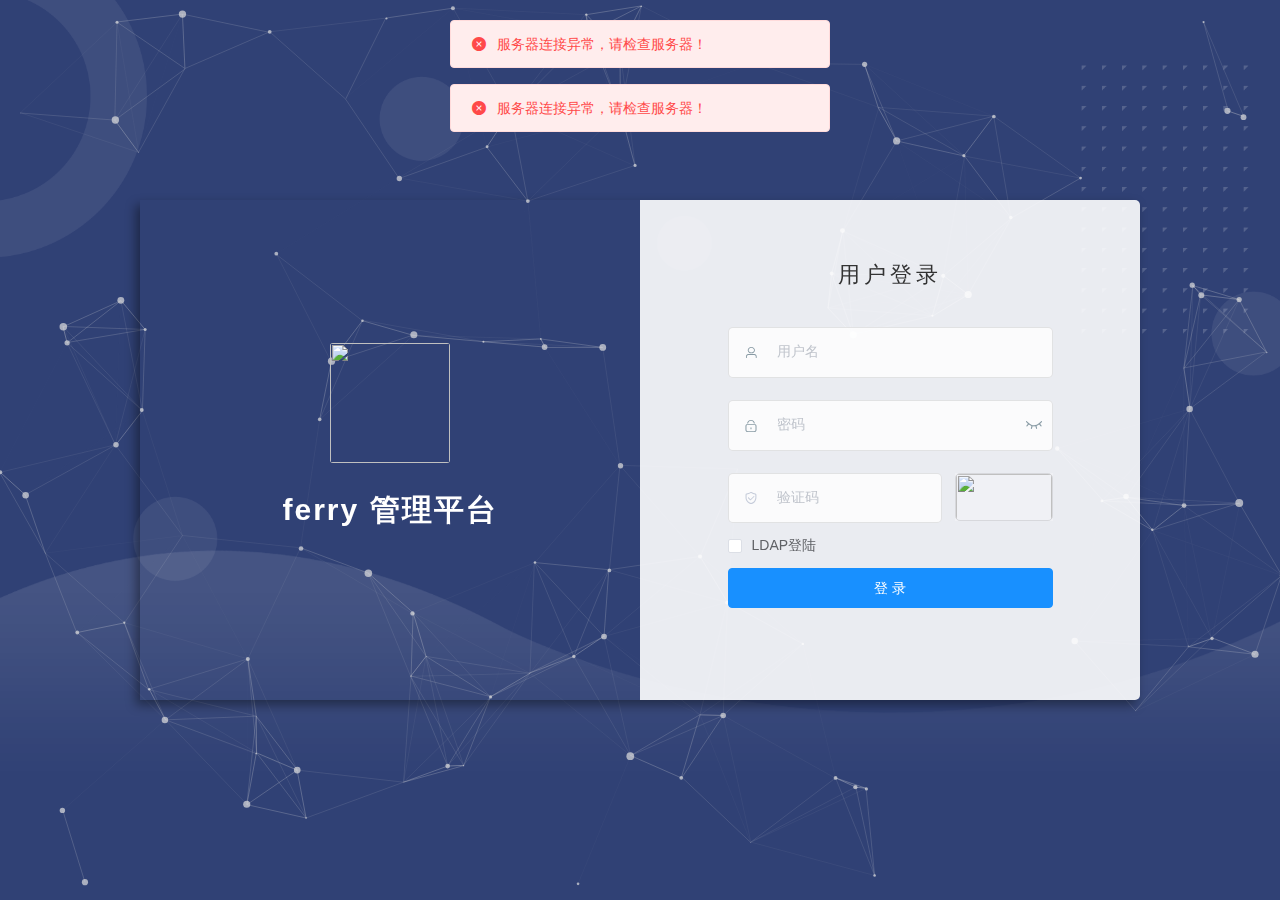
==== commit 24d25798: "fix: query work order count result incorrect" ====
--- a/template/web/index.html
+++ b/template/web/index.html
@@ -184,4 +184,4 @@
       font-size: 13px;
       color: #FFF;
       opacity: 0.5;
-    }</style><link href=/static/web/css/chunk-libs.e0901c26.css rel=stylesheet><link href=/static/web/css/app.5f72b3eb.css rel=stylesheet></head><body><div id=app><div id=loader-wrapper><div id=loader></div><div class="loader-section section-left"></div><div class="loader-section section-right"></div><div class=load_title>正在加载系统资源，请耐心等待</div></div></div><script src=/static/web/js/chunk-elementUI.62c83063.js></script><script src=/static/web/js/chunk-libs.ffeede7c.js></script><script>(function(e){function n(n){for(var r,c,a=n[0],o=n[1],f=n[2],i=0,h=[];i<a.length;i++)c=a[i],u[c]&&h.push(u[c][0]),u[c]=0;for(r in o)Object.prototype.hasOwnProperty.call(o,r)&&(e[r]=o[r]);l&&l(n);while(h.length)h.shift()();return d.push.apply(d,f||[]),t()}function t(){for(var e,n=0;n<d.length;n++){for(var t=d[n],r=!0,c=1;c<t.length;c++){var a=t[c];0!==u[a]&&(r=!1)}r&&(d.splice(n--,1),e=o(o.s=t[0]))}return e}var r={},c={runtime:0},u={runtime:0},d=[];function a(e){return o.p+"static/web/js/"+({}[e]||e)+"."+{"chunk-2d0e2366":"f1804ae4","chunk-192165dd":"dde3310a","chunk-2d2105d3":"a0b8ae96","chunk-2d230fe7":"50b874d0","chunk-2fb5ed3e":"72dccd5c","chunk-4c5113fa":"12494292","chunk-78a9f8db":"09db3ea7","chunk-3f4dd42e":"20a2cf8f","chunk-8debfad4":"c00ed6bb","chunk-642b99a0":"1e5e7e27","chunk-cdb9cfb6":"efd436f4","chunk-23b9c8dc":"74bf1a54","chunk-748b566e":"dafaedc0","chunk-b44a81f4":"cb79dcdc","chunk-0f6c8c63":"2d8bf4e6"}[e]+".js"}function o(n){if(r[n])return r[n].exports;var t=r[n]={i:n,l:!1,exports:{}};return e[n].call(t.exports,t,t.exports,o),t.l=!0,t.exports}o.e=function(e){var n=[],t={"chunk-2fb5ed3e":1,"chunk-78a9f8db":1,"chunk-3f4dd42e":1,"chunk-8debfad4":1,"chunk-642b99a0":1,"chunk-cdb9cfb6":1,"chunk-0f6c8c63":1};c[e]?n.push(c[e]):0!==c[e]&&t[e]&&n.push(c[e]=new Promise((function(n,t){for(var r="static/web/css/"+({}[e]||e)+"."+{"chunk-2d0e2366":"31d6cfe0","chunk-192165dd":"31d6cfe0","chunk-2d2105d3":"31d6cfe0","chunk-2d230fe7":"31d6cfe0","chunk-2fb5ed3e":"b1dd7a76","chunk-4c5113fa":"31d6cfe0","chunk-78a9f8db":"6d575c13","chunk-3f4dd42e":"29450020","chunk-8debfad4":"216217d8","chunk-642b99a0":"1b82a17e","chunk-cdb9cfb6":"8b55eeba","chunk-23b9c8dc":"31d6cfe0","chunk-748b566e":"31d6cfe0","chunk-b44a81f4":"31d6cfe0","chunk-0f6c8c63":"613b7085"}[e]+".css",u=o.p+r,d=document.getElementsByTagName("link"),a=0;a<d.length;a++){var f=d[a],i=f.getAttribute("data-href")||f.getAttribute("href");if("stylesheet"===f.rel&&(i===r||i===u))return n()}var h=document.getElementsByTagName("style");for(a=0;a<h.length;a++){f=h[a],i=f.getAttribute("data-href");if(i===r||i===u)return n()}var l=document.createElement("link");l.rel="stylesheet",l.type="text/css",l.onload=n,l.onerror=function(n){var r=n&&n.target&&n.target.src||u,d=new Error("Loading CSS chunk "+e+" failed.\n("+r+")");d.request=r,delete c[e],l.parentNode.removeChild(l),t(d)},l.href=u;var b=document.getElementsByTagName("head")[0];b.appendChild(l)})).then((function(){c[e]=0})));var r=u[e];if(0!==r)if(r)n.push(r[2]);else{var d=new Promise((function(n,t){r=u[e]=[n,t]}));n.push(r[2]=d);var f,i=document.createElement("script");i.charset="utf-8",i.timeout=120,o.nc&&i.setAttribute("nonce",o.nc),i.src=a(e),f=function(n){i.onerror=i.onload=null,clearTimeout(h);var t=u[e];if(0!==t){if(t){var r=n&&("load"===n.type?"missing":n.type),c=n&&n.target&&n.target.src,d=new Error("Loading chunk "+e+" failed.\n("+r+": "+c+")");d.type=r,d.request=c,t[1](d)}u[e]=void 0}};var h=setTimeout((function(){f({type:"timeout",target:i})}),12e4);i.onerror=i.onload=f,document.head.appendChild(i)}return Promise.all(n)},o.m=e,o.c=r,o.d=function(e,n,t){o.o(e,n)||Object.defineProperty(e,n,{enumerable:!0,get:t})},o.r=function(e){"undefined"!==typeof Symbol&&Symbol.toStringTag&&Object.defineProperty(e,Symbol.toStringTag,{value:"Module"}),Object.defineProperty(e,"__esModule",{value:!0})},o.t=function(e,n){if(1&n&&(e=o(e)),8&n)return e;if(4&n&&"object"===typeof e&&e&&e.__esModule)return e;var t=Object.create(null);if(o.r(t),Object.defineProperty(t,"default",{enumerable:!0,value:e}),2&n&&"string"!=typeof e)for(var r in e)o.d(t,r,function(n){return e[n]}.bind(null,r));return t},o.n=function(e){var n=e&&e.__esModule?function(){return e["default"]}:function(){return e};return o.d(n,"a",n),n},o.o=function(e,n){return Object.prototype.hasOwnProperty.call(e,n)},o.p="/",o.oe=function(e){throw console.error(e),e};var f=window["webpackJsonp"]=window["webpackJsonp"]||[],i=f.push.bind(f);f.push=n,f=f.slice();for(var h=0;h<f.length;h++)n(f[h]);var l=i;t()})([]);</script><script src=/static/web/js/app.36c700bb.js></script></body></html>+    }</style><link href=/static/web/css/chunk-libs.e0901c26.css rel=stylesheet><link href=/static/web/css/app.5f72b3eb.css rel=stylesheet></head><body><div id=app><div id=loader-wrapper><div id=loader></div><div class="loader-section section-left"></div><div class="loader-section section-right"></div><div class=load_title>正在加载系统资源，请耐心等待</div></div></div><script src=/static/web/js/chunk-elementUI.62c83063.js></script><script src=/static/web/js/chunk-libs.ffeede7c.js></script><script>(function(e){function n(n){for(var r,c,d=n[0],o=n[1],f=n[2],i=0,h=[];i<d.length;i++)c=d[i],u[c]&&h.push(u[c][0]),u[c]=0;for(r in o)Object.prototype.hasOwnProperty.call(o,r)&&(e[r]=o[r]);l&&l(n);while(h.length)h.shift()();return a.push.apply(a,f||[]),t()}function t(){for(var e,n=0;n<a.length;n++){for(var t=a[n],r=!0,c=1;c<t.length;c++){var d=t[c];0!==u[d]&&(r=!1)}r&&(a.splice(n--,1),e=o(o.s=t[0]))}return e}var r={},c={runtime:0},u={runtime:0},a=[];function d(e){return o.p+"static/web/js/"+({}[e]||e)+"."+{"chunk-2d0e2366":"f1804ae4","chunk-192165dd":"dde3310a","chunk-2d2105d3":"a0b8ae96","chunk-2d230fe7":"50b874d0","chunk-2fb5ed3e":"72dccd5c","chunk-4c5113fa":"12494292","chunk-78a9f8db":"09db3ea7","chunk-3f4dd42e":"20a2cf8f","chunk-8debfad4":"c00ed6bb","chunk-642b99a0":"1e5e7e27","chunk-cdb9cfb6":"efd436f4","chunk-23b9c8dc":"74bf1a54","chunk-748b566e":"dafaedc0","chunk-b44a81f4":"cb79dcdc","chunk-0f6c8c63":"b04bf763"}[e]+".js"}function o(n){if(r[n])return r[n].exports;var t=r[n]={i:n,l:!1,exports:{}};return e[n].call(t.exports,t,t.exports,o),t.l=!0,t.exports}o.e=function(e){var n=[],t={"chunk-2fb5ed3e":1,"chunk-78a9f8db":1,"chunk-3f4dd42e":1,"chunk-8debfad4":1,"chunk-642b99a0":1,"chunk-cdb9cfb6":1,"chunk-0f6c8c63":1};c[e]?n.push(c[e]):0!==c[e]&&t[e]&&n.push(c[e]=new Promise((function(n,t){for(var r="static/web/css/"+({}[e]||e)+"."+{"chunk-2d0e2366":"31d6cfe0","chunk-192165dd":"31d6cfe0","chunk-2d2105d3":"31d6cfe0","chunk-2d230fe7":"31d6cfe0","chunk-2fb5ed3e":"b1dd7a76","chunk-4c5113fa":"31d6cfe0","chunk-78a9f8db":"6d575c13","chunk-3f4dd42e":"29450020","chunk-8debfad4":"216217d8","chunk-642b99a0":"1b82a17e","chunk-cdb9cfb6":"8b55eeba","chunk-23b9c8dc":"31d6cfe0","chunk-748b566e":"31d6cfe0","chunk-b44a81f4":"31d6cfe0","chunk-0f6c8c63":"613b7085"}[e]+".css",u=o.p+r,a=document.getElementsByTagName("link"),d=0;d<a.length;d++){var f=a[d],i=f.getAttribute("data-href")||f.getAttribute("href");if("stylesheet"===f.rel&&(i===r||i===u))return n()}var h=document.getElementsByTagName("style");for(d=0;d<h.length;d++){f=h[d],i=f.getAttribute("data-href");if(i===r||i===u)return n()}var l=document.createElement("link");l.rel="stylesheet",l.type="text/css",l.onload=n,l.onerror=function(n){var r=n&&n.target&&n.target.src||u,a=new Error("Loading CSS chunk "+e+" failed.\n("+r+")");a.request=r,delete c[e],l.parentNode.removeChild(l),t(a)},l.href=u;var b=document.getElementsByTagName("head")[0];b.appendChild(l)})).then((function(){c[e]=0})));var r=u[e];if(0!==r)if(r)n.push(r[2]);else{var a=new Promise((function(n,t){r=u[e]=[n,t]}));n.push(r[2]=a);var f,i=document.createElement("script");i.charset="utf-8",i.timeout=120,o.nc&&i.setAttribute("nonce",o.nc),i.src=d(e),f=function(n){i.onerror=i.onload=null,clearTimeout(h);var t=u[e];if(0!==t){if(t){var r=n&&("load"===n.type?"missing":n.type),c=n&&n.target&&n.target.src,a=new Error("Loading chunk "+e+" failed.\n("+r+": "+c+")");a.type=r,a.request=c,t[1](a)}u[e]=void 0}};var h=setTimeout((function(){f({type:"timeout",target:i})}),12e4);i.onerror=i.onload=f,document.head.appendChild(i)}return Promise.all(n)},o.m=e,o.c=r,o.d=function(e,n,t){o.o(e,n)||Object.defineProperty(e,n,{enumerable:!0,get:t})},o.r=function(e){"undefined"!==typeof Symbol&&Symbol.toStringTag&&Object.defineProperty(e,Symbol.toStringTag,{value:"Module"}),Object.defineProperty(e,"__esModule",{value:!0})},o.t=function(e,n){if(1&n&&(e=o(e)),8&n)return e;if(4&n&&"object"===typeof e&&e&&e.__esModule)return e;var t=Object.create(null);if(o.r(t),Object.defineProperty(t,"default",{enumerable:!0,value:e}),2&n&&"string"!=typeof e)for(var r in e)o.d(t,r,function(n){return e[n]}.bind(null,r));return t},o.n=function(e){var n=e&&e.__esModule?function(){return e["default"]}:function(){return e};return o.d(n,"a",n),n},o.o=function(e,n){return Object.prototype.hasOwnProperty.call(e,n)},o.p="/",o.oe=function(e){throw console.error(e),e};var f=window["webpackJsonp"]=window["webpackJsonp"]||[],i=f.push.bind(f);f.push=n,f=f.slice();for(var h=0;h<f.length;h++)n(f[h]);var l=i;t()})([]);</script><script src=/static/web/js/app.2fba52cf.js></script></body></html>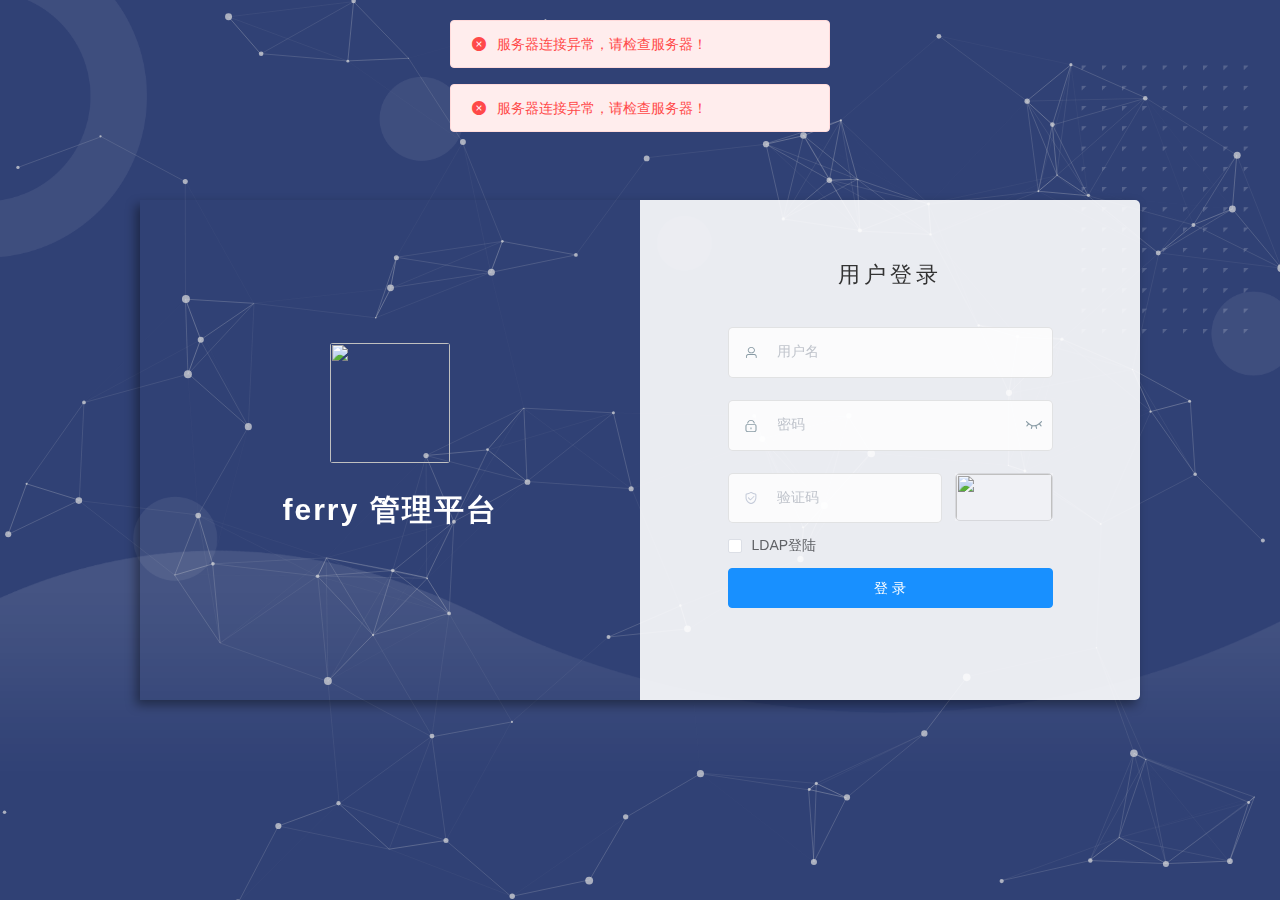
==== commit e85fff14: "feat: 并行节点列表的当前处理人和当前状态" ====
--- a/template/web/index.html
+++ b/template/web/index.html
@@ -184,4 +184,4 @@
       font-size: 13px;
       color: #FFF;
       opacity: 0.5;
-    }</style><link href=/static/web/css/chunk-libs.e0901c26.css rel=stylesheet><link href=/static/web/css/app.5f72b3eb.css rel=stylesheet></head><body><div id=app><div id=loader-wrapper><div id=loader></div><div class="loader-section section-left"></div><div class="loader-section section-right"></div><div class=load_title>正在加载系统资源，请耐心等待</div></div></div><script src=/static/web/js/chunk-elementUI.62c83063.js></script><script src=/static/web/js/chunk-libs.ffeede7c.js></script><script>(function(e){function n(n){for(var r,c,d=n[0],o=n[1],f=n[2],i=0,h=[];i<d.length;i++)c=d[i],u[c]&&h.push(u[c][0]),u[c]=0;for(r in o)Object.prototype.hasOwnProperty.call(o,r)&&(e[r]=o[r]);l&&l(n);while(h.length)h.shift()();return a.push.apply(a,f||[]),t()}function t(){for(var e,n=0;n<a.length;n++){for(var t=a[n],r=!0,c=1;c<t.length;c++){var d=t[c];0!==u[d]&&(r=!1)}r&&(a.splice(n--,1),e=o(o.s=t[0]))}return e}var r={},c={runtime:0},u={runtime:0},a=[];function d(e){return o.p+"static/web/js/"+({}[e]||e)+"."+{"chunk-2d0e2366":"f1804ae4","chunk-192165dd":"dde3310a","chunk-2d2105d3":"a0b8ae96","chunk-2d230fe7":"50b874d0","chunk-2fb5ed3e":"72dccd5c","chunk-4c5113fa":"12494292","chunk-78a9f8db":"09db3ea7","chunk-3f4dd42e":"20a2cf8f","chunk-8debfad4":"c00ed6bb","chunk-642b99a0":"1e5e7e27","chunk-cdb9cfb6":"efd436f4","chunk-23b9c8dc":"74bf1a54","chunk-748b566e":"dafaedc0","chunk-b44a81f4":"cb79dcdc","chunk-0f6c8c63":"b04bf763"}[e]+".js"}function o(n){if(r[n])return r[n].exports;var t=r[n]={i:n,l:!1,exports:{}};return e[n].call(t.exports,t,t.exports,o),t.l=!0,t.exports}o.e=function(e){var n=[],t={"chunk-2fb5ed3e":1,"chunk-78a9f8db":1,"chunk-3f4dd42e":1,"chunk-8debfad4":1,"chunk-642b99a0":1,"chunk-cdb9cfb6":1,"chunk-0f6c8c63":1};c[e]?n.push(c[e]):0!==c[e]&&t[e]&&n.push(c[e]=new Promise((function(n,t){for(var r="static/web/css/"+({}[e]||e)+"."+{"chunk-2d0e2366":"31d6cfe0","chunk-192165dd":"31d6cfe0","chunk-2d2105d3":"31d6cfe0","chunk-2d230fe7":"31d6cfe0","chunk-2fb5ed3e":"b1dd7a76","chunk-4c5113fa":"31d6cfe0","chunk-78a9f8db":"6d575c13","chunk-3f4dd42e":"29450020","chunk-8debfad4":"216217d8","chunk-642b99a0":"1b82a17e","chunk-cdb9cfb6":"8b55eeba","chunk-23b9c8dc":"31d6cfe0","chunk-748b566e":"31d6cfe0","chunk-b44a81f4":"31d6cfe0","chunk-0f6c8c63":"613b7085"}[e]+".css",u=o.p+r,a=document.getElementsByTagName("link"),d=0;d<a.length;d++){var f=a[d],i=f.getAttribute("data-href")||f.getAttribute("href");if("stylesheet"===f.rel&&(i===r||i===u))return n()}var h=document.getElementsByTagName("style");for(d=0;d<h.length;d++){f=h[d],i=f.getAttribute("data-href");if(i===r||i===u)return n()}var l=document.createElement("link");l.rel="stylesheet",l.type="text/css",l.onload=n,l.onerror=function(n){var r=n&&n.target&&n.target.src||u,a=new Error("Loading CSS chunk "+e+" failed.\n("+r+")");a.request=r,delete c[e],l.parentNode.removeChild(l),t(a)},l.href=u;var b=document.getElementsByTagName("head")[0];b.appendChild(l)})).then((function(){c[e]=0})));var r=u[e];if(0!==r)if(r)n.push(r[2]);else{var a=new Promise((function(n,t){r=u[e]=[n,t]}));n.push(r[2]=a);var f,i=document.createElement("script");i.charset="utf-8",i.timeout=120,o.nc&&i.setAttribute("nonce",o.nc),i.src=d(e),f=function(n){i.onerror=i.onload=null,clearTimeout(h);var t=u[e];if(0!==t){if(t){var r=n&&("load"===n.type?"missing":n.type),c=n&&n.target&&n.target.src,a=new Error("Loading chunk "+e+" failed.\n("+r+": "+c+")");a.type=r,a.request=c,t[1](a)}u[e]=void 0}};var h=setTimeout((function(){f({type:"timeout",target:i})}),12e4);i.onerror=i.onload=f,document.head.appendChild(i)}return Promise.all(n)},o.m=e,o.c=r,o.d=function(e,n,t){o.o(e,n)||Object.defineProperty(e,n,{enumerable:!0,get:t})},o.r=function(e){"undefined"!==typeof Symbol&&Symbol.toStringTag&&Object.defineProperty(e,Symbol.toStringTag,{value:"Module"}),Object.defineProperty(e,"__esModule",{value:!0})},o.t=function(e,n){if(1&n&&(e=o(e)),8&n)return e;if(4&n&&"object"===typeof e&&e&&e.__esModule)return e;var t=Object.create(null);if(o.r(t),Object.defineProperty(t,"default",{enumerable:!0,value:e}),2&n&&"string"!=typeof e)for(var r in e)o.d(t,r,function(n){return e[n]}.bind(null,r));return t},o.n=function(e){var n=e&&e.__esModule?function(){return e["default"]}:function(){return e};return o.d(n,"a",n),n},o.o=function(e,n){return Object.prototype.hasOwnProperty.call(e,n)},o.p="/",o.oe=function(e){throw console.error(e),e};var f=window["webpackJsonp"]=window["webpackJsonp"]||[],i=f.push.bind(f);f.push=n,f=f.slice();for(var h=0;h<f.length;h++)n(f[h]);var l=i;t()})([]);</script><script src=/static/web/js/app.2fba52cf.js></script></body></html>+    }</style><link href=/static/web/css/chunk-libs.e0901c26.css rel=stylesheet><link href=/static/web/css/app.5f72b3eb.css rel=stylesheet></head><body><div id=app><div id=loader-wrapper><div id=loader></div><div class="loader-section section-left"></div><div class="loader-section section-right"></div><div class=load_title>正在加载系统资源，请耐心等待</div></div></div><script src=/static/web/js/chunk-elementUI.62c83063.js></script><script src=/static/web/js/chunk-libs.ffeede7c.js></script><script>(function(e){function n(n){for(var r,c,a=n[0],o=n[1],f=n[2],i=0,h=[];i<a.length;i++)c=a[i],u[c]&&h.push(u[c][0]),u[c]=0;for(r in o)Object.prototype.hasOwnProperty.call(o,r)&&(e[r]=o[r]);l&&l(n);while(h.length)h.shift()();return d.push.apply(d,f||[]),t()}function t(){for(var e,n=0;n<d.length;n++){for(var t=d[n],r=!0,c=1;c<t.length;c++){var a=t[c];0!==u[a]&&(r=!1)}r&&(d.splice(n--,1),e=o(o.s=t[0]))}return e}var r={},c={runtime:0},u={runtime:0},d=[];function a(e){return o.p+"static/web/js/"+({}[e]||e)+"."+{"chunk-2d0e2366":"f1804ae4","chunk-192165dd":"2e68209d","chunk-2d2105d3":"a0b8ae96","chunk-2d230fe7":"50b874d0","chunk-2fb5ed3e":"72dccd5c","chunk-4c5113fa":"12494292","chunk-78a9f8db":"09db3ea7","chunk-3f4dd42e":"33dafc87","chunk-8debfad4":"c00ed6bb","chunk-642b99a0":"1e5e7e27","chunk-cdb9cfb6":"efd436f4","chunk-23b9c8dc":"74bf1a54","chunk-748b566e":"dafaedc0","chunk-b44a81f4":"cb79dcdc","chunk-0f6c8c63":"b04bf763"}[e]+".js"}function o(n){if(r[n])return r[n].exports;var t=r[n]={i:n,l:!1,exports:{}};return e[n].call(t.exports,t,t.exports,o),t.l=!0,t.exports}o.e=function(e){var n=[],t={"chunk-2fb5ed3e":1,"chunk-78a9f8db":1,"chunk-3f4dd42e":1,"chunk-8debfad4":1,"chunk-642b99a0":1,"chunk-cdb9cfb6":1,"chunk-0f6c8c63":1};c[e]?n.push(c[e]):0!==c[e]&&t[e]&&n.push(c[e]=new Promise((function(n,t){for(var r="static/web/css/"+({}[e]||e)+"."+{"chunk-2d0e2366":"31d6cfe0","chunk-192165dd":"31d6cfe0","chunk-2d2105d3":"31d6cfe0","chunk-2d230fe7":"31d6cfe0","chunk-2fb5ed3e":"b1dd7a76","chunk-4c5113fa":"31d6cfe0","chunk-78a9f8db":"6d575c13","chunk-3f4dd42e":"29450020","chunk-8debfad4":"216217d8","chunk-642b99a0":"1b82a17e","chunk-cdb9cfb6":"8b55eeba","chunk-23b9c8dc":"31d6cfe0","chunk-748b566e":"31d6cfe0","chunk-b44a81f4":"31d6cfe0","chunk-0f6c8c63":"613b7085"}[e]+".css",u=o.p+r,d=document.getElementsByTagName("link"),a=0;a<d.length;a++){var f=d[a],i=f.getAttribute("data-href")||f.getAttribute("href");if("stylesheet"===f.rel&&(i===r||i===u))return n()}var h=document.getElementsByTagName("style");for(a=0;a<h.length;a++){f=h[a],i=f.getAttribute("data-href");if(i===r||i===u)return n()}var l=document.createElement("link");l.rel="stylesheet",l.type="text/css",l.onload=n,l.onerror=function(n){var r=n&&n.target&&n.target.src||u,d=new Error("Loading CSS chunk "+e+" failed.\n("+r+")");d.request=r,delete c[e],l.parentNode.removeChild(l),t(d)},l.href=u;var b=document.getElementsByTagName("head")[0];b.appendChild(l)})).then((function(){c[e]=0})));var r=u[e];if(0!==r)if(r)n.push(r[2]);else{var d=new Promise((function(n,t){r=u[e]=[n,t]}));n.push(r[2]=d);var f,i=document.createElement("script");i.charset="utf-8",i.timeout=120,o.nc&&i.setAttribute("nonce",o.nc),i.src=a(e),f=function(n){i.onerror=i.onload=null,clearTimeout(h);var t=u[e];if(0!==t){if(t){var r=n&&("load"===n.type?"missing":n.type),c=n&&n.target&&n.target.src,d=new Error("Loading chunk "+e+" failed.\n("+r+": "+c+")");d.type=r,d.request=c,t[1](d)}u[e]=void 0}};var h=setTimeout((function(){f({type:"timeout",target:i})}),12e4);i.onerror=i.onload=f,document.head.appendChild(i)}return Promise.all(n)},o.m=e,o.c=r,o.d=function(e,n,t){o.o(e,n)||Object.defineProperty(e,n,{enumerable:!0,get:t})},o.r=function(e){"undefined"!==typeof Symbol&&Symbol.toStringTag&&Object.defineProperty(e,Symbol.toStringTag,{value:"Module"}),Object.defineProperty(e,"__esModule",{value:!0})},o.t=function(e,n){if(1&n&&(e=o(e)),8&n)return e;if(4&n&&"object"===typeof e&&e&&e.__esModule)return e;var t=Object.create(null);if(o.r(t),Object.defineProperty(t,"default",{enumerable:!0,value:e}),2&n&&"string"!=typeof e)for(var r in e)o.d(t,r,function(n){return e[n]}.bind(null,r));return t},o.n=function(e){var n=e&&e.__esModule?function(){return e["default"]}:function(){return e};return o.d(n,"a",n),n},o.o=function(e,n){return Object.prototype.hasOwnProperty.call(e,n)},o.p="/",o.oe=function(e){throw console.error(e),e};var f=window["webpackJsonp"]=window["webpackJsonp"]||[],i=f.push.bind(f);f.push=n,f=f.slice();for(var h=0;h<f.length;h++)n(f[h]);var l=i;t()})([]);</script><script src=/static/web/js/app.4144a7c5.js></script></body></html>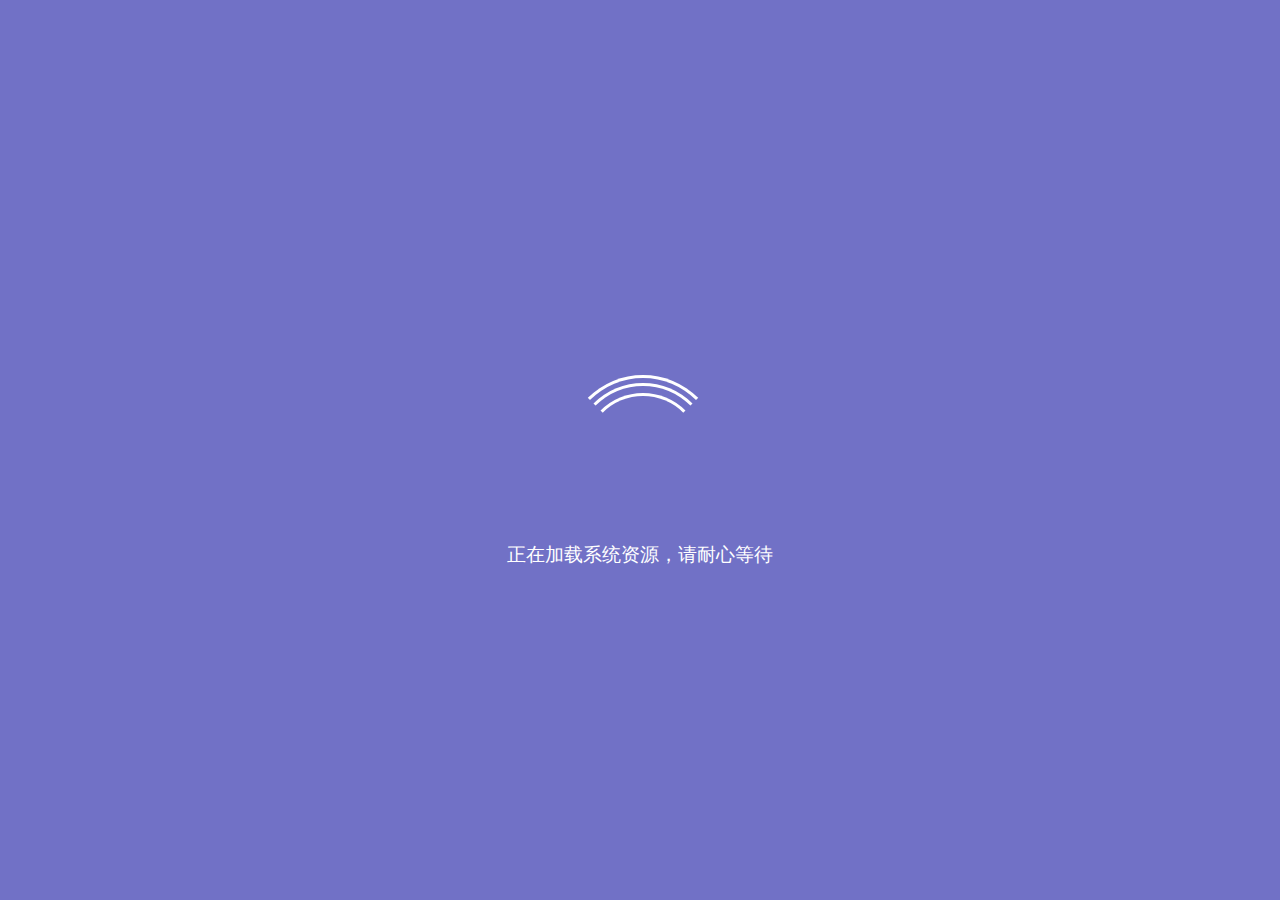
==== commit d629b34f: "fix: jwt token not signed with secret" ====
--- a/template/web/index.html
+++ b/template/web/index.html
@@ -1,4 +1,4 @@
-<!DOCTYPE html><html><head><meta charset=utf-8><meta http-equiv=X-UA-Compatible content="IE=edge,chrome=1"><meta name=renderer content=webkit><meta name=viewport content="width=device-width,initial-scale=1,maximum-scale=1,user-scalable=no"><link rel=icon href=/favicon.ico><title>ferry 管理平台 - ferry</title><meta name=keywords content=ferry,vue,gin,go><meta name=description content="FERRY 管理平台"><style>html,
+    <!DOCTYPE html><html><head><meta charset=utf-8><meta http-equiv=X-UA-Compatible content="IE=edge,chrome=1"><meta name=renderer content=webkit><meta name=viewport content="width=device-width,initial-scale=1,maximum-scale=1,user-scalable=no"><link rel=icon href=/favicon.ico><title>ferry 管理平台 - ferry</title><meta name=keywords content=ferry,vue,gin,go><meta name=description content="FERRY 管理平台"><style>html,
     body,
     #app {
       height: 100%;
@@ -184,4 +184,4 @@
       font-size: 13px;
       color: #FFF;
       opacity: 0.5;
-    }</style><link href=/static/web/css/chunk-libs.e0901c26.css rel=stylesheet><link href=/static/web/css/app.5f72b3eb.css rel=stylesheet></head><body><div id=app><div id=loader-wrapper><div id=loader></div><div class="loader-section section-left"></div><div class="loader-section section-right"></div><div class=load_title>正在加载系统资源，请耐心等待</div></div></div><script src=/static/web/js/chunk-elementUI.62c83063.js></script><script src=/static/web/js/chunk-libs.ffeede7c.js></script><script>(function(e){function n(n){for(var r,c,a=n[0],o=n[1],f=n[2],i=0,h=[];i<a.length;i++)c=a[i],u[c]&&h.push(u[c][0]),u[c]=0;for(r in o)Object.prototype.hasOwnProperty.call(o,r)&&(e[r]=o[r]);l&&l(n);while(h.length)h.shift()();return d.push.apply(d,f||[]),t()}function t(){for(var e,n=0;n<d.length;n++){for(var t=d[n],r=!0,c=1;c<t.length;c++){var a=t[c];0!==u[a]&&(r=!1)}r&&(d.splice(n--,1),e=o(o.s=t[0]))}return e}var r={},c={runtime:0},u={runtime:0},d=[];function a(e){return o.p+"static/web/js/"+({}[e]||e)+"."+{"chunk-2d0e2366":"f1804ae4","chunk-192165dd":"2e68209d","chunk-2d2105d3":"a0b8ae96","chunk-2d230fe7":"50b874d0","chunk-2fb5ed3e":"72dccd5c","chunk-4c5113fa":"12494292","chunk-78a9f8db":"09db3ea7","chunk-3f4dd42e":"33dafc87","chunk-8debfad4":"c00ed6bb","chunk-642b99a0":"1e5e7e27","chunk-cdb9cfb6":"efd436f4","chunk-23b9c8dc":"74bf1a54","chunk-748b566e":"dafaedc0","chunk-b44a81f4":"cb79dcdc","chunk-0f6c8c63":"b04bf763"}[e]+".js"}function o(n){if(r[n])return r[n].exports;var t=r[n]={i:n,l:!1,exports:{}};return e[n].call(t.exports,t,t.exports,o),t.l=!0,t.exports}o.e=function(e){var n=[],t={"chunk-2fb5ed3e":1,"chunk-78a9f8db":1,"chunk-3f4dd42e":1,"chunk-8debfad4":1,"chunk-642b99a0":1,"chunk-cdb9cfb6":1,"chunk-0f6c8c63":1};c[e]?n.push(c[e]):0!==c[e]&&t[e]&&n.push(c[e]=new Promise((function(n,t){for(var r="static/web/css/"+({}[e]||e)+"."+{"chunk-2d0e2366":"31d6cfe0","chunk-192165dd":"31d6cfe0","chunk-2d2105d3":"31d6cfe0","chunk-2d230fe7":"31d6cfe0","chunk-2fb5ed3e":"b1dd7a76","chunk-4c5113fa":"31d6cfe0","chunk-78a9f8db":"6d575c13","chunk-3f4dd42e":"29450020","chunk-8debfad4":"216217d8","chunk-642b99a0":"1b82a17e","chunk-cdb9cfb6":"8b55eeba","chunk-23b9c8dc":"31d6cfe0","chunk-748b566e":"31d6cfe0","chunk-b44a81f4":"31d6cfe0","chunk-0f6c8c63":"613b7085"}[e]+".css",u=o.p+r,d=document.getElementsByTagName("link"),a=0;a<d.length;a++){var f=d[a],i=f.getAttribute("data-href")||f.getAttribute("href");if("stylesheet"===f.rel&&(i===r||i===u))return n()}var h=document.getElementsByTagName("style");for(a=0;a<h.length;a++){f=h[a],i=f.getAttribute("data-href");if(i===r||i===u)return n()}var l=document.createElement("link");l.rel="stylesheet",l.type="text/css",l.onload=n,l.onerror=function(n){var r=n&&n.target&&n.target.src||u,d=new Error("Loading CSS chunk "+e+" failed.\n("+r+")");d.request=r,delete c[e],l.parentNode.removeChild(l),t(d)},l.href=u;var b=document.getElementsByTagName("head")[0];b.appendChild(l)})).then((function(){c[e]=0})));var r=u[e];if(0!==r)if(r)n.push(r[2]);else{var d=new Promise((function(n,t){r=u[e]=[n,t]}));n.push(r[2]=d);var f,i=document.createElement("script");i.charset="utf-8",i.timeout=120,o.nc&&i.setAttribute("nonce",o.nc),i.src=a(e),f=function(n){i.onerror=i.onload=null,clearTimeout(h);var t=u[e];if(0!==t){if(t){var r=n&&("load"===n.type?"missing":n.type),c=n&&n.target&&n.target.src,d=new Error("Loading chunk "+e+" failed.\n("+r+": "+c+")");d.type=r,d.request=c,t[1](d)}u[e]=void 0}};var h=setTimeout((function(){f({type:"timeout",target:i})}),12e4);i.onerror=i.onload=f,document.head.appendChild(i)}return Promise.all(n)},o.m=e,o.c=r,o.d=function(e,n,t){o.o(e,n)||Object.defineProperty(e,n,{enumerable:!0,get:t})},o.r=function(e){"undefined"!==typeof Symbol&&Symbol.toStringTag&&Object.defineProperty(e,Symbol.toStringTag,{value:"Module"}),Object.defineProperty(e,"__esModule",{value:!0})},o.t=function(e,n){if(1&n&&(e=o(e)),8&n)return e;if(4&n&&"object"===typeof e&&e&&e.__esModule)return e;var t=Object.create(null);if(o.r(t),Object.defineProperty(t,"default",{enumerable:!0,value:e}),2&n&&"string"!=typeof e)for(var r in e)o.d(t,r,function(n){return e[n]}.bind(null,r));return t},o.n=function(e){var n=e&&e.__esModule?function(){return e["default"]}:function(){return e};return o.d(n,"a",n),n},o.o=function(e,n){return Object.prototype.hasOwnProperty.call(e,n)},o.p="/",o.oe=function(e){throw console.error(e),e};var f=window["webpackJsonp"]=window["webpackJsonp"]||[],i=f.push.bind(f);f.push=n,f=f.slice();for(var h=0;h<f.length;h++)n(f[h]);var l=i;t()})([]);</script><script src=/static/web/js/app.4144a7c5.js></script></body></html>+    }</style><link href=/static/web/css/chunk-libs.e0901c26.css rel=stylesheet><link href=/static/web/css/app.5f72b3eb.css rel=stylesheet></head><body><div id=app><div id=loader-wrapper><div id=loader></div><div class="loader-section section-left"></div><div class="loader-section section-right"></div><div class=load_title>正在加载系统资源，请耐心等待</div></div></div><script src=/static/web/js/chunk-elementUI.62c83063.js></script><script src=/static/web/js/chunk-libs.ffeede7c.js></script><script>(function(e){function n(n){for(var r,c,a=n[0],o=n[1],f=n[2],i=0,h=[];i<a.length;i++)c=a[i],u[c]&&h.push(u[c][0]),u[c]=0;for(r in o)Object.prototype.hasOwnProperty.call(o,r)&&(e[r]=o[r]);l&&l(n);while(h.length)h.shift()();return d.push.apply(d,f||[]),t()}function t(){for(var e,n=0;n<d.length;n++){for(var t=d[n],r=!0,c=1;c<t.length;c++){var a=t[c];0!==u[a]&&(r=!1)}r&&(d.splice(n--,1),e=o(o.s=t[0]))}return e}var r={},c={runtime:0},u={runtime:0},d=[];function a(e){return o.p+"static/web/js/"+({}[e]||e)+"."+{"chunk-2d0e2366":"f1804ae4","chunk-192165dd":"02ddbb8f","chunk-2d2105d3":"a0b8ae96","chunk-2d230fe7":"50b874d0","chunk-2fb5ed3e":"72dccd5c","chunk-4c5113fa":"12494292","chunk-78a9f8db":"09db3ea7","chunk-3f4dd42e":"2520a830","chunk-8debfad4":"c00ed6bb","chunk-642b99a0":"1e5e7e27","chunk-cdb9cfb6":"efd436f4","chunk-23b9c8dc":"74bf1a54","chunk-748b566e":"dafaedc0","chunk-b44a81f4":"cb79dcdc","chunk-0f6c8c63":"b04bf763"}[e]+".js"}function o(n){if(r[n])return r[n].exports;var t=r[n]={i:n,l:!1,exports:{}};return e[n].call(t.exports,t,t.exports,o),t.l=!0,t.exports}o.e=function(e){var n=[],t={"chunk-2fb5ed3e":1,"chunk-78a9f8db":1,"chunk-3f4dd42e":1,"chunk-8debfad4":1,"chunk-642b99a0":1,"chunk-cdb9cfb6":1,"chunk-0f6c8c63":1};c[e]?n.push(c[e]):0!==c[e]&&t[e]&&n.push(c[e]=new Promise((function(n,t){for(var r="static/web/css/"+({}[e]||e)+"."+{"chunk-2d0e2366":"31d6cfe0","chunk-192165dd":"31d6cfe0","chunk-2d2105d3":"31d6cfe0","chunk-2d230fe7":"31d6cfe0","chunk-2fb5ed3e":"b1dd7a76","chunk-4c5113fa":"31d6cfe0","chunk-78a9f8db":"6d575c13","chunk-3f4dd42e":"29450020","chunk-8debfad4":"216217d8","chunk-642b99a0":"1b82a17e","chunk-cdb9cfb6":"8b55eeba","chunk-23b9c8dc":"31d6cfe0","chunk-748b566e":"31d6cfe0","chunk-b44a81f4":"31d6cfe0","chunk-0f6c8c63":"613b7085"}[e]+".css",u=o.p+r,d=document.getElementsByTagName("link"),a=0;a<d.length;a++){var f=d[a],i=f.getAttribute("data-href")||f.getAttribute("href");if("stylesheet"===f.rel&&(i===r||i===u))return n()}var h=document.getElementsByTagName("style");for(a=0;a<h.length;a++){f=h[a],i=f.getAttribute("data-href");if(i===r||i===u)return n()}var l=document.createElement("link");l.rel="stylesheet",l.type="text/css",l.onload=n,l.onerror=function(n){var r=n&&n.target&&n.target.src||u,d=new Error("Loading CSS chunk "+e+" failed.\n("+r+")");d.request=r,delete c[e],l.parentNode.removeChild(l),t(d)},l.href=u;var b=document.getElementsByTagName("head")[0];b.appendChild(l)})).then((function(){c[e]=0})));var r=u[e];if(0!==r)if(r)n.push(r[2]);else{var d=new Promise((function(n,t){r=u[e]=[n,t]}));n.push(r[2]=d);var f,i=document.createElement("script");i.charset="utf-8",i.timeout=120,o.nc&&i.setAttribute("nonce",o.nc),i.src=a(e),f=function(n){i.onerror=i.onload=null,clearTimeout(h);var t=u[e];if(0!==t){if(t){var r=n&&("load"===n.type?"missing":n.type),c=n&&n.target&&n.target.src,d=new Error("Loading chunk "+e+" failed.\n("+r+": "+c+")");d.type=r,d.request=c,t[1](d)}u[e]=void 0}};var h=setTimeout((function(){f({type:"timeout",target:i})}),12e4);i.onerror=i.onload=f,document.head.appendChild(i)}return Promise.all(n)},o.m=e,o.c=r,o.d=function(e,n,t){o.o(e,n)||Object.defineProperty(e,n,{enumerable:!0,get:t})},o.r=function(e){"undefined"!==typeof Symbol&&Symbol.toStringTag&&Object.defineProperty(e,Symbol.toStringTag,{value:"Module"}),Object.defineProperty(e,"__esModule",{value:!0})},o.t=function(e,n){if(1&n&&(e=o(e)),8&n)return e;if(4&n&&"object"===typeof e&&e&&e.__esModule)return e;var t=Object.create(null);if(o.r(t),Object.defineProperty(t,"default",{enumerable:!0,value:e}),2&n&&"string"!=typeof e)for(var r in e)o.d(t,r,function(n){return e[n]}.bind(null,r));return t},o.n=function(e){var n=e&&e.__esModule?function(){return e["default"]}:function(){return e};return o.d(n,"a",n),n},o.o=function(e,n){return Object.prototype.hasOwnProperty.call(e,n)},o.p="/",o.oe=function(e){throw console.error(e),e};var f=window["webpackJsonp"]=window["webpackJsonp"]||[],i=f.push.bind(f);f.push=n,f=f.slice();for(var h=0;h<f.length;h++)n(f[h]);var l=i;t()})([]);</script><script src=/static/web/js/app.6a18ebcc.js></script></body></html>